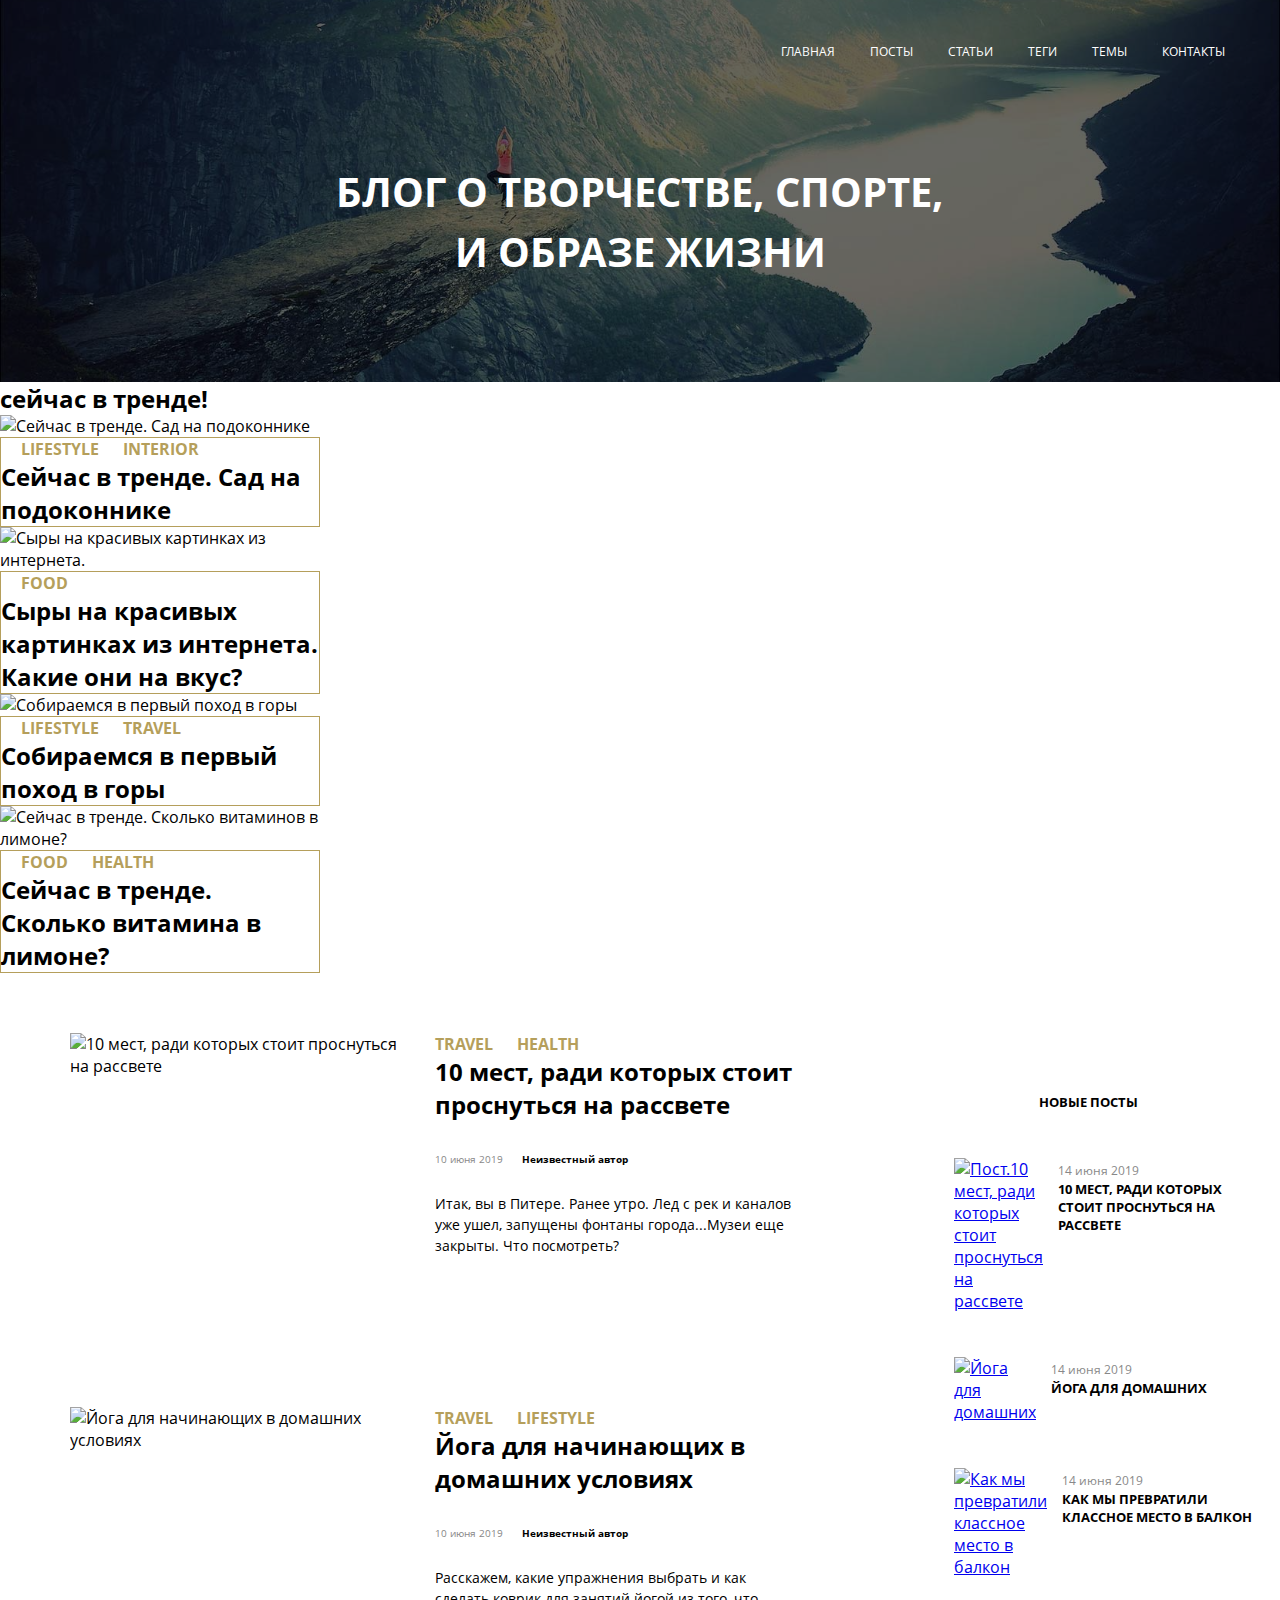
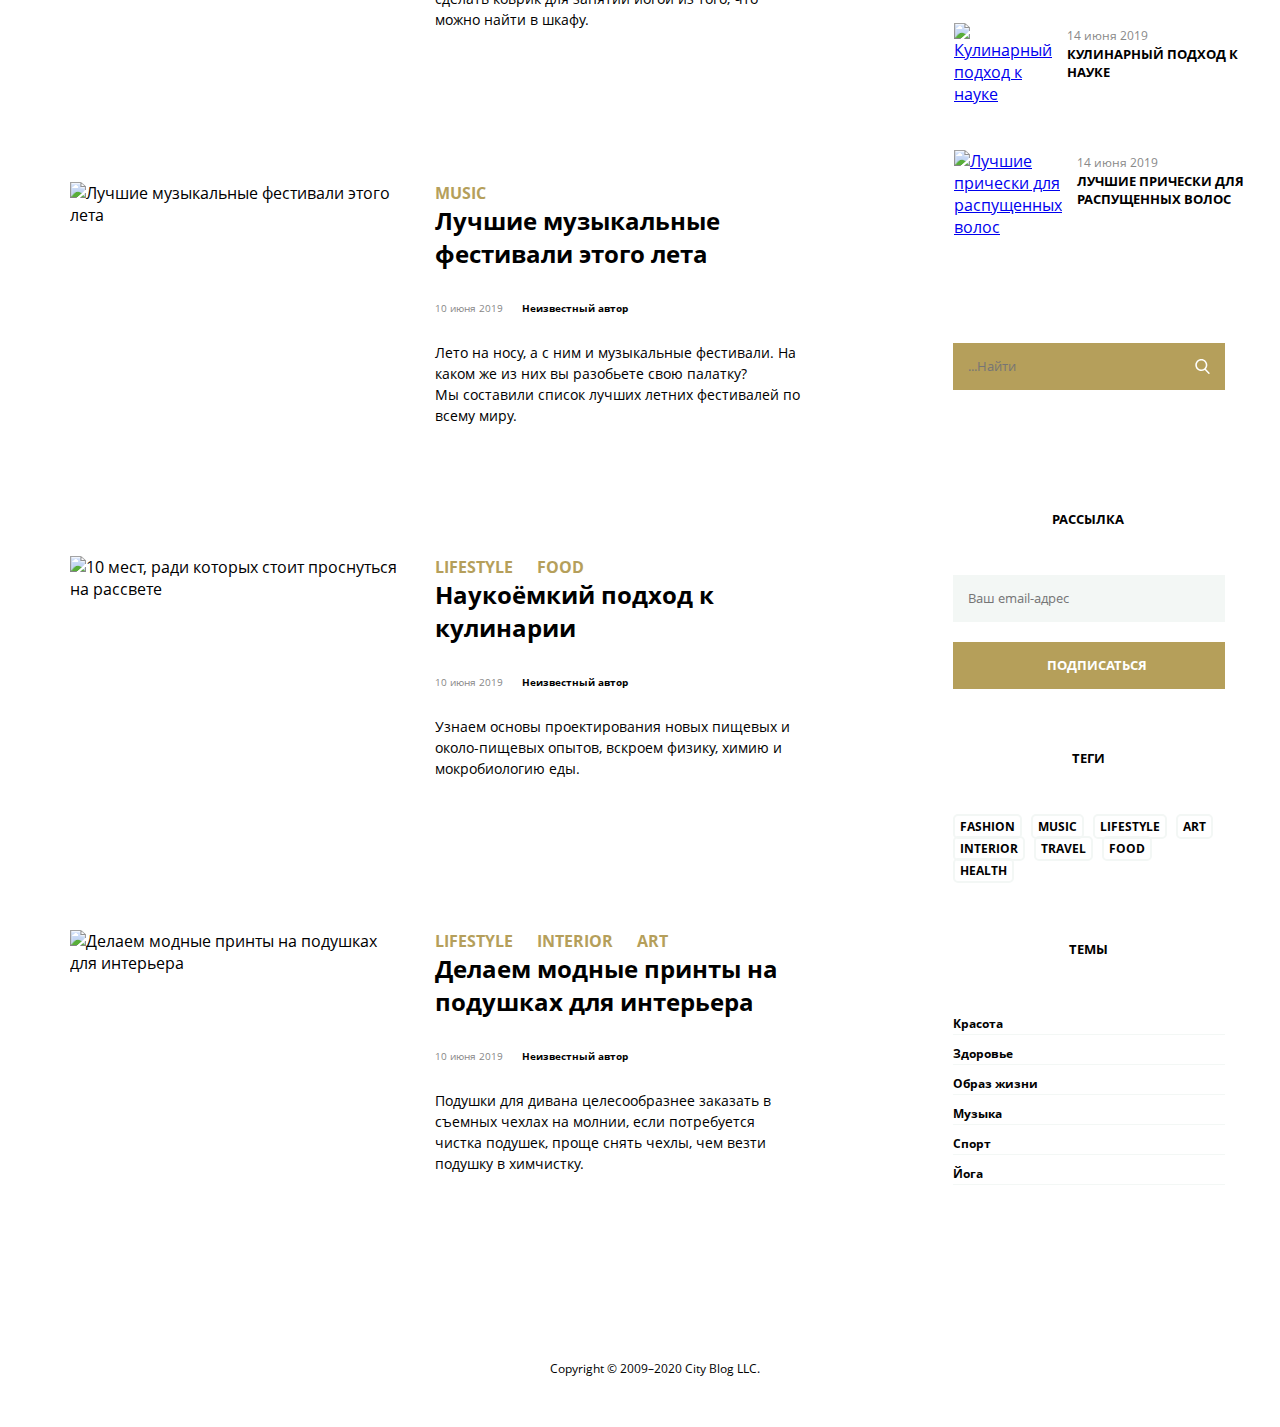
==== index.html @ b560c031 "Add files via upload" ====
<!DOCTYPE html>
<html lang="en">
<head>
    <meta charset="UTF-8">
    <meta name="viewport" content="width=device-width, initial-scale=1.0">
    <title>Дипломный проект</title>
    <link rel="stylesheet" href="css/style.css">
</head>
<body>
    <!-хедер-->
    <header class="header">
      <div class="flex-container">
        <a href="#home"><img src="../mq-diplom/svg/noemi-logo.svg" class="header-logo" alt></a>
        <nav class="menu">
          <ul class="menu-list">
            <li class="menu-list-item">
              <a class="menu-link" href="#home">Главная</a>
            </li>
            <li class="menu-list-item">
              <a class="menu-link" href="#0">Посты</a>
            </li>
            <li class="menu-list-item">
              <a class="menu-link" href="#0">Статьи</a>
            </li>
            <li class="menu-list-item">
              <a class="menu-link" href="#0">Теги</a>
            </li>
            <li class="menu-list-item">
              <a class="menu-link" href="#0">Темы</a>
            </li>
            <li class="menu-list-item">
              <a class="menu-link" href="#0">Контакты</a>
            </li>
          </ul>
        </nav>
      </div>
      <div class="title">
        <h1 class="header-title">Блог о творчестве, спорте, и образе жизни</h1>
      </div>
    </header>

    <!-основной блок-->
    <section class="container-boxes">
      <div class="title-name">
        <h2 class="boxes-names">сейчас в тренде!</h2> 
      </div>
      <div class="boxes-issues">
        <img class="issues-img" src="../mq-diplom/images/trend1.jpg" alt="Сейчас в тренде. Сад на подоконнике">
        <div class="issues-name">
          <div class="issues-prewiew">
          <a class="prewiew" href="#0">lifestyle</a>
          <a class="prewiew" href="#0">interior</a>
          </div>
        <h2 class="issues-description">Сейчас в тренде. Сад на подоконнике</h2>
        </div>
      </div>
      <div class="boxes-issues">
        <img class="issues-img" src="../mq-diplom/images/trend2.jpg" alt="Сыры на красивых картинках из интернета.">
        <div class="issues-name">
          <div class="issues-prewiew">
          <a class="prewiew" href="#0">food</a>
        </div>
        <h2 class="issues-description">Сыры на красивых картинках из интернета. Какие они на вкус?</h2>
        </div>
      </div>
      <div class="boxes-issues">
        <img class="issues-img" src="../mq-diplom/images/trend3.jpg" alt="Собираемся в первый поход в горы">
        <div class="issues-name">
          <div class="issues-prewiew">
          <a class="prewiew" href="#0">lifestyle</a>
          <a class="prewiew" href="#0">travel</a>
        </div>
        <h2 class="issues-description">Собираемся в первый поход  в горы</h2>
        </div>
      </div>
      <div class="boxes-issues">
        <img class="issues-img" src="../mq-diplom/images/trend4.jpg" alt="Сейчас в тренде. Сколько витаминов в лимоне?">
        <div class="issues-name">
          <div class="issues-prewiew">
          <a class="prewiew" href="#0">food</a>
          <a class="prewiew" href="#0">health</a>
        </div>
        <h2 class="issues-description">Сейчас в тренде. Сколько витамина в лимоне?</h2>
        </div>
      </div>
    </section>
    <main class="content">
      <article class="articles">
        <section class="article">
          <img class="article-img" src="../mq-diplom/images/last-post1.jpg" alt="10 мест, ради которых стоит проснуться на рассвете">
          <div class="article-name">
            <div class="article-preview">
              <a class="prewiew" href="#0">travel</a>
              <a class="prewiew" href="#0">health</a>
              </div>
            <h2 class="article-description">10 мест, ради которых стоит проснуться на рассвете</h2>
            <div class="article-info">
              <a class="date">10 июня 2019</a>
              <a class="name">Неизвестный автор</a>
            <div class="description"><p>Итак, вы в Питере. Ранее утро. Лед с рек и каналов уже ушел, запущены фонтаны города...Музеи еще закрыты. Что посмотреть?</p>
            </div>
          </div>
          </div>
        </section>
        <section class="article">
          <img class="article-img" src="../mq-diplom/images/last-post2.jpg" alt="Йога для начинающих в домашних условиях">
          <div class="article-name">
            <div class="article-preview">
              <a class="prewiew" href="#0">travel</a>
              <a class="prewiew" href="#0">lifestyle</a>
              </div>
            <h2 class="article-description">Йога для начинающих в домашних условиях</h2>
            <div class="article-info">
              <a class="date">10 июня 2019</a>
              <a class="name">Неизвестный автор</a>
            <div class="description"><p>Расскажем, какие упражнения выбрать и как сделать коврик для занятий йогой из того, что можно найти в шкафу.</p>
            </div>
          </div>
          </div>
        </section>
        <section class="article">
          <img class="article-img" src="../mq-diplom/images/last-post3.jpg" alt="Лучшие музыкальные фестивали этого лета">
          <div class="article-name">
            <div class="article-preview">
              <a class="prewiew" href="#0">music</a>
              </div>
            <h2 class="article-description">Лучшие музыкальные фестивали этого лета</h2>
            <div class="article-info">
              <a class="date">10 июня 2019</a>
              <a class="name">Неизвестный автор</a>
            <div class="description"><p>Лето на носу, а с ним и музыкальные фестивали. На каком же из них вы разобьете свою палатку?</p>
              <p>Мы составили список лучших летних фестивалей по всему миру.</p>
            </div>
          </div>
          </div>
        </section>
        <section class="article">
          <img class="article-img" src="../mq-diplom/images/last-post4.jpg" alt="10 мест, ради которых стоит проснуться на рассвете">
          <div class="article-name">
            <div class="article-preview">
              <a class="prewiew" href="#0">lifestyle</a>
              <a class="prewiew" href="#0">food</a>
              </div>
            <h2 class="article-description">Наукоёмкий подход к кулинарии</h2>
            <div class="article-info">
              <a class="date">10 июня 2019</a>
              <a class="name">Неизвестный автор</a>
            <div class="description"><p>Узнаем основы проектирования новых пищевых и около-пищевых опытов, вскроем физику, химию и мокробиологию еды.</p>
            </div>
          </div>
          </div>
        </section>
        <section class="article">
          <img class="article-img" src="../mq-diplom/images/last-post5.jpg" alt="Делаем модные принты на подушках для интерьера">
          <div class="article-name">
            <div class="article-preview">
              <a class="prewiew" href="#0">lifestyle</a>
              <a class="prewiew" href="#0">interior</a>
              <a class="prewiew" href="#0">art</a>
              </div>
            <h2 class="article-description">Делаем модные принты на подушках для интерьера</h2>
            <div class="article-info">
              <a class="date">10 июня 2019</a>
              <a class="name">Неизвестный автор</a>
            <div class="description"><p>Подушки для дивана целесообразнее заказать в съемных чехлах на молнии, если потребуется чистка подушек, проще снять чехлы, чем везти подушку в химчистку.</p>
            </div>
          </div>
          </div>
        </section>
      </article>
      <aside class="posts">
        <h5 class="post-title">новые посты</h5>
          <div class="new-posts">
          <a href="#0"><img class="posts-img" src="../mq-diplom/images/last-post1.jpg" alt="Пост.10 мест, ради которых стоит проснуться на рассвете"></a>
          <div class="post-info">
            <a class="post-date">14 июня 2019</a>
            <h5 class="post-name">10 мест, ради которых стоит проснуться на рассвете</h5>
        </div>
          </div>
          <div class="new-posts">
          <a href="#0"><img class="posts-img" src="../mq-diplom/images/last-post2.jpg" alt="Йога для домашних"></a>
          <div class="post-info">
            <a class="post-date">14 июня 2019</a>
            <h5 class="post-name">Йога для домашних</h5>
        </div>
          </div>
          <div class="new-posts">
          <a href="#0"><img class="posts-img" src="../mq-diplom/images/last-post3.jpg" alt="Как мы превратили классное место в балкон"></a>
          <div class="post-info">
            <a class="post-date">14 июня 2019</a>
            <h5 class="post-name">Как мы превратили классное место в балкон</h5>
        </div>
          </div>
          <div class="new-posts">
          <a href="#0"><img class="posts-img" src="../mq-diplom/images/last-post4.jpg" alt="Кулинарный подход к науке"></a>
          <div class="post-info">
            <a class="post-date">14 июня 2019</a>
            <h5 class="post-name">Кулинарный подход к науке</h5>
        </div>
          </div>     
          <div class="new-posts">
          <a href="#0"><img class="posts-img" src="../mq-diplom/images/last-post5.jpg" alt="Лучшие прически для распущенных волос"></a>
          <div class="post-info">
            <a class="post-date">14 июня 2019</a>
            <h5 class="post-name">Лучшие прически для распущенных волос</h5>
        </div>
          </div>
        <form class="form">
        <div class="form-row">  
          <input type="search" class="search" placeholder="...Найти" required> 
        </div>
        </form>
        <h5 class="post-title">рассылка</h5>
        <form class="form">
        <div class="form-row">  
          <input type="text" class="field" placeholder="Ваш email-адрес" required> 
        </div>
        <div class="form-row">
          <button class="button">подписаться</button>     
        </div>
        </form>
        <h5 class="post-title">теги</h5>
        <div class="tags">
          <div class="tags-box">
          <a class="click" href="#0">fashion</a>
            <a class="click" href="#0">music</a>
              <a class="click" href="#0">lifestyle</a>
                <a class="click" href="#0">art</a>
                  <a class="click" href="#0" >interior</a>
                    <a class="click" href="#0">travel</a>
                      <a class="click" href="#0">food</a>
                        <a class="click" href="#0">health</a>
           </div>
        </div>
        <h5 class="post-title">темы</h5>
        <ul class="topic">
          <li class="click-topic" href="#0">Красота</li>
            <li class="click-topic" href="#0">Здоровье</li>
              <li class="click-topic" href="#0">Образ жизни</li>
                <li class="click-topic" href="#0">Музыка</li>
                  <li class="click-topic" href="#0" >Спорт</li>
                    <li class="click-topic" href="#0">Йога</li>
        </ul>
      </aside>
    </main>
    <!-футер-->
    <footer class="footer">
      <address class="address">
        <ul class="socials-links">
          <li class="socials-item">
            <a href="#0" class="socials-link socials-link-twitter"><span class="socials-link-text">twitter</span></a>
          </li>
          <li class="socials-item">
            <a href="#0" class="socials-link socials-link-pinterest"><span class="socials-link-text">pinterest</span></a>
          </li>
          <li class="socials-item">
            <a href="#0" class="socials-link socials-link-facebook"><span class="socials-link-text">facebook</span> </a>
          </li>
          <li class="socials-item">
            <a href="#0" class="socials-link socials-link-instagram"><span class="socials-link-text">instagram</span></a>
          </li>
          <li class="socials-item">
            <a href="#0" class="socials-link socials-link-tumblr"><span class="socials-link-text">tumblr</span></a>
          </li>
        </ul>
      </address>
      <p class="Copyright">Copyright © 2009–2020 City Blog LLC.</p>
    </footer>
</body>
</html>
---- css/style.css ----
* {
    margin: 0;
    padding: 0;
  }
  body {
    font-family: OpenSans, Arial, Sens-Serif;
  }
  @font-face {
    font-family: OpenSans;
    src: url(../fonts/OpenSans-Regular.woff);
    font-weight: 400;
    font-style: normal;
  }
  @font-face {
    font-family: OpenSans;
    src: url(../fonts/OpenSans-Bold.woff);
    font-weight: 700;
    font-style: normal;
  }
  /*хедер*/
  .header {
    background-color: #000000;
    background-image: url(../images/banner-bg.jpg);
    background-repeat: no-repeat;
    background-size: cover;
    background-position: center center;
    width: auto;
    margin-top: 0;
    margin-bottom: 0;
    position:relative;
  }
  .header::after {
    content: "";
    position: absolute;
    left: 0;
    right: 0;
    top: 0;
    bottom: 0;
    background-color: #000000;
    opacity: 0.6;
    z-index: 0;
  }
  .flex-container {
    display: flex;
    width: 1170px;
    height:auto;
    margin-left: auto;
    margin-right: auto;
    padding-left: 20px;
    padding-right: 20px;
    padding-top:40px;
    justify-content: space-between;
    align-items: center;
  }
  .header-logo {
    box-sizing: border-box;
    width: 180px;
    position: relative;
    z-index: 555;
  }
  .menu {
    box-sizing: border-box;
  }
  .menu-list {
    display: flex;
    list-style-type: none;
    position: relative;
    z-index: 555;
  }
  .menu-list-item {
    box-sizing: border-box;
    font-size: 12px;
    margin-right: 35px;
    text-transform: uppercase;
  }
  .menu-list-item:last-child {
    margin-right: 0;
  }
  .menu-link {
    font-weight: 400;
    font-style: normal;
    color: #ffffff;
    font-family: OpenSans;
    text-decoration: none;
  }
  .title {
    width: 650px;
    margin: auto;
    padding-top:100px;
    padding-bottom:100px;
    text-transform: uppercase;
    color: #ffffff;
    text-align: center;
    font-size: 20px;
    line-height: 1.5;
    position: relative;
    z-index: 555;
  }
  /*основной блок*/<h2 class="boxes-names">сейчас в тренде</h2>/
  h2 {
    color: black;
    text-transform: uppercase;
    text-decoration: none;
    text-align: center;
    font-weight: 700;
  }
  .content-boxes{
   display: flex;
}
.content-boxes:first-child{
  width: 100%;
}
.content-boxes:nth-child(n+1){
  width: 25%;
}
.container-boxes{
  box-sizing: border-box;
}
.boxes-issues{
  width:25%;
}
.issues-name{
  box-sizing: border-box;
  border: 1px solid #b59f5b;
}
.issues-prewiew{
 text-transform: uppercase;
 list-style-type: none; 
 text-decoration: none;
 color:#b59f5b;
 font-weight: 700;
 text-align: left;
 display: inline;
 padding-left: 20px;
}
  .content {
    display: flex;
    width: 1170px;
    margin-left: auto;
    margin-right: auto;
  }
  .articles {
    display: flex;
    flex-wrap: wrap;
    width: 780px;
    margin-left: 0;
    margin-right: auto;
  }
  .article {
    display: flex;
    padding-top: 60px;
  }
  .article-img {
    box-sizing: border-box;
    width: 380px;
    height: 300px;
    padding-left: 15px;
    padding-right: 30px;
  }
  .article-name {
    box-sizing: border-box;
    width: 365px;
    padding-left: 0;
  }
  .article-prewiew {
    display: flex;
  }
  .prewiew {
    display: inline;
    text-transform: uppercase;
    list-style-type: none;
    margin-right: 20px;
    padding-bottom: 20px;
    text-decoration: none;
    color: #b59f5b;
    font-weight: 700;
  }
  .article-description {
    padding-bottom: 25px;
  }
  .date {
    font-family: OpenSans;
    font-size: 10px;
    font-style: normal;
    color: #888888;
    text-decoration: none;
    text-transform: none;
    text-align: left;
    line-height: 1.5;
    padding-right: 15px;
  }
  .name {
    font-family: OpenSans;
    font-size: 10px;
    font-weight: bolder;
    text-decoration: none;
    text-transform: none;
    text-align: left;
    line-height: 1.5;
  }
  .description {
    font-family: OpenSans;
    font-size: 14px;
    font-style: normal;
    text-decoration: none;
    text-transform: none;
    text-align: left;
    line-height: 1.5;
    padding-top: 25px;
    padding-bottom: auto;
  }
  .new-posts {
    display: flex;
  }
  .posts {
    box-sizing: border-box;
    padding-top: 60px;
    padding-bottom:60px;
  }
  .post-title {
    box-sizing: border-box;
    width: 270px;
    text-align: center;
    line-height: 1.5;
    text-transform: uppercase;
    margin-bottom: 45px;
    margin-top:60px;
  }
  .new-posts {
    display: flex;
    width: 270px;
    margin-left: auto;
    margin-right: auto;
    margin-bottom: 45px;
  }
  .posts-img {
    box-sizing: border-box;
    width: 75px;
    height: 75px;
  }
  .post-info {
    box-sizing: border-box;
    padding-left: 15px;
    padding-top: 0;
  }
  .post-date {
    font-family: OpenSans;
    font-size: 12px;
    font-style: normal;
    color: #888888;
    text-decoration: none;
    text-transform: none;
    text-align: left;
    line-height: 1.5;
    padding-top: 0;
  }
  .post-name {
    box-sizing: border-box;
    width: 197px;
    text-transform: uppercase;
  }
  .form-row:last-child{
    margin-top:20px;
    margin-bottom:60px;
  }
  .search{
    box-sizing:border-box;
    background-image: url(../svg/search.svg);
    background-repeat: no-repeat;
    background-size:15px;
    background-position: right 15px center;
    background-color:#b59f5b;
    width:272px;
    height:47px;
    padding-left: 15px;
    border:none;
    font-family:inherit;
    margin-bottom:60px;
    margin-top:60px;
  }
  .field{
    box-sizing:border-box;
    background-color:#f3f7f5;
    min-width:272px;
    max-width:272px;
    height:47px;
    padding-left: 15px;
    border:none;
    font-family:inherit;
  }
  .button{
    box-sizing:border-box;
    background-color:#b59f5a;
    width:272px;
    height:47px;
    padding-left: 15px;
    border:none;
    text-transform: uppercase;
    font-weight:700;
    color:white;
    font-family:inherit;
  }
  .tags{
   display:flex; 
   width:272px; 
  }
  .tags-box{
    align-items:flex-start; 
  }
  .click{
    text-transform: uppercase;
    border:2px solid #f3f7f5;
    border-radius:5px;
    padding:2px 5px;
    margin-right:5px;
    margin-bottom:5px;
    text-decoration:none;
    font-size:12px;
    font-weight:700;
    color:black;
  }
  .topic{
    display:block;
    width:272px;
  }
  .click-topic{
    list-style-type: none;
    width:272px;
    text-decoration:none;
    font-size:12px;
    font-weight:700;
    color:black;
    border-bottom: 1px solid #f3f7f5;
    padding-bottom:2px;
    padding-top:10px;
  }
  /*футер*/
  .footer{
    box-sizing:border-box;
    width: 1170px;
    margin-left:auto;
    margin-right:auto;
    margin-top:65px;
    padding-left:15px;
    padding-right:15px;
  }
  .address{
    box-sizing:border-box;
    width:1170px;
    background-color:#f3f7f5;
    background-position:center center;
    margin-left:auto;
    margin-right:auto;
    
  }
  .socials-links{
    display:flex;
    flex-direction: row;
  }
  .socials-link{  
    width:25px;
    height:25px;
    background-repeat:no-repeat;
    background-size:25px;
    background-position: center center;
    margin-left:auto;
    margin-right:auto;
    list-style-type: none;
    text-align:center;
  }
  .socials-item{
    list-style-type: none;
    padding-right:25px; 
  }
  .socials-item:last-child{
    padding-right:25px;
  }
  .socials-link-twitter{
   background-image: url(../svg/004-twitter.svg); 
  }
  .socials-link-pinterest{
    background-image: url(../svg/001-pinterest.svg);
  }
  .socials-link-facebook{
    background-image: url(../svg/002-facebook-logo.svg);
  }
  .socials-link-instagram{
    background-image: url(../svg/005-instagram.svg);
  }
  .socials-link-tumblr{
    background-image: url(../svg/003-tumblr.svg);
  }
  .socials-link-text{
    position:absolute;
    width:1px;
    height:1px;
    clip:rect(1px,1px,1px,1px);
  }
  .Copyright{
    box-sizing:border-box;
    width:1170px;
    font-family: OpenSans;
    text-align:center;
    font-size:12px;
    font-style:normal;
    padding:50px 50px;
    margin-left:auto;
    margin-right:auto;
  }
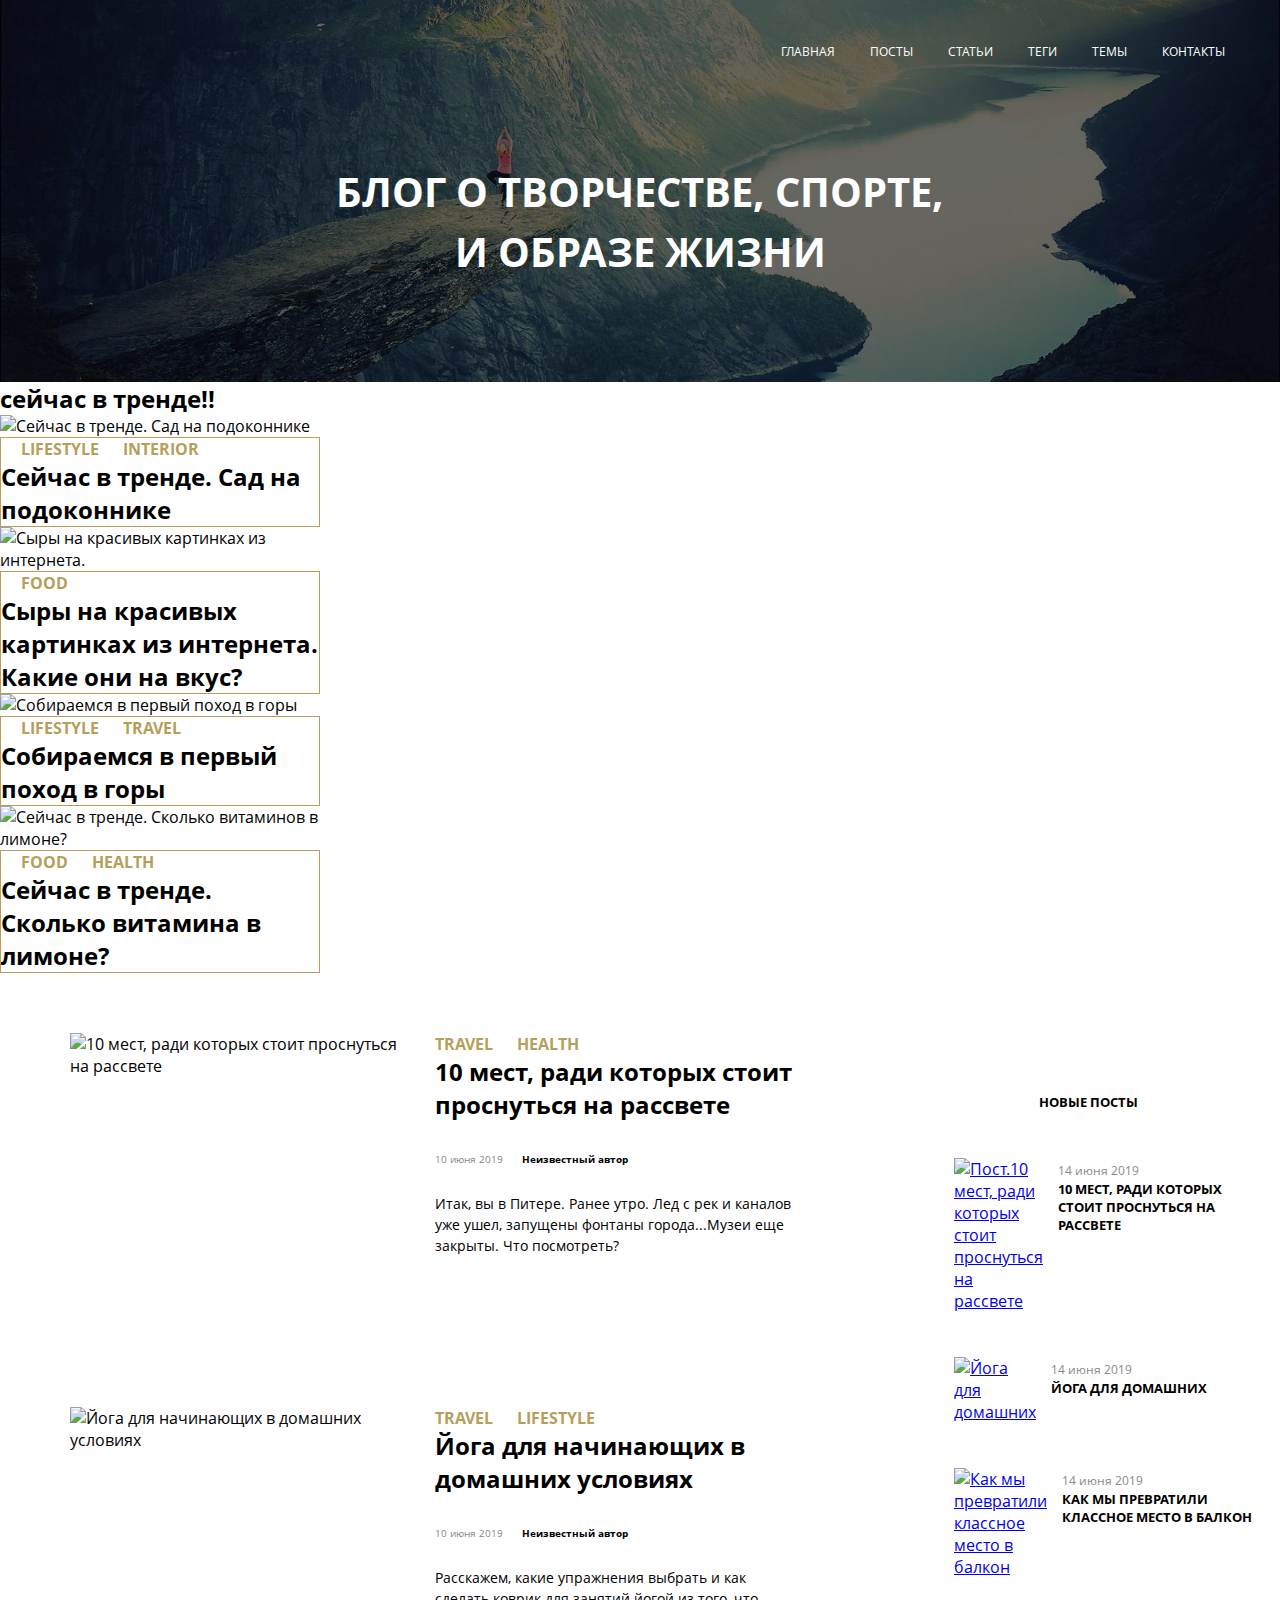
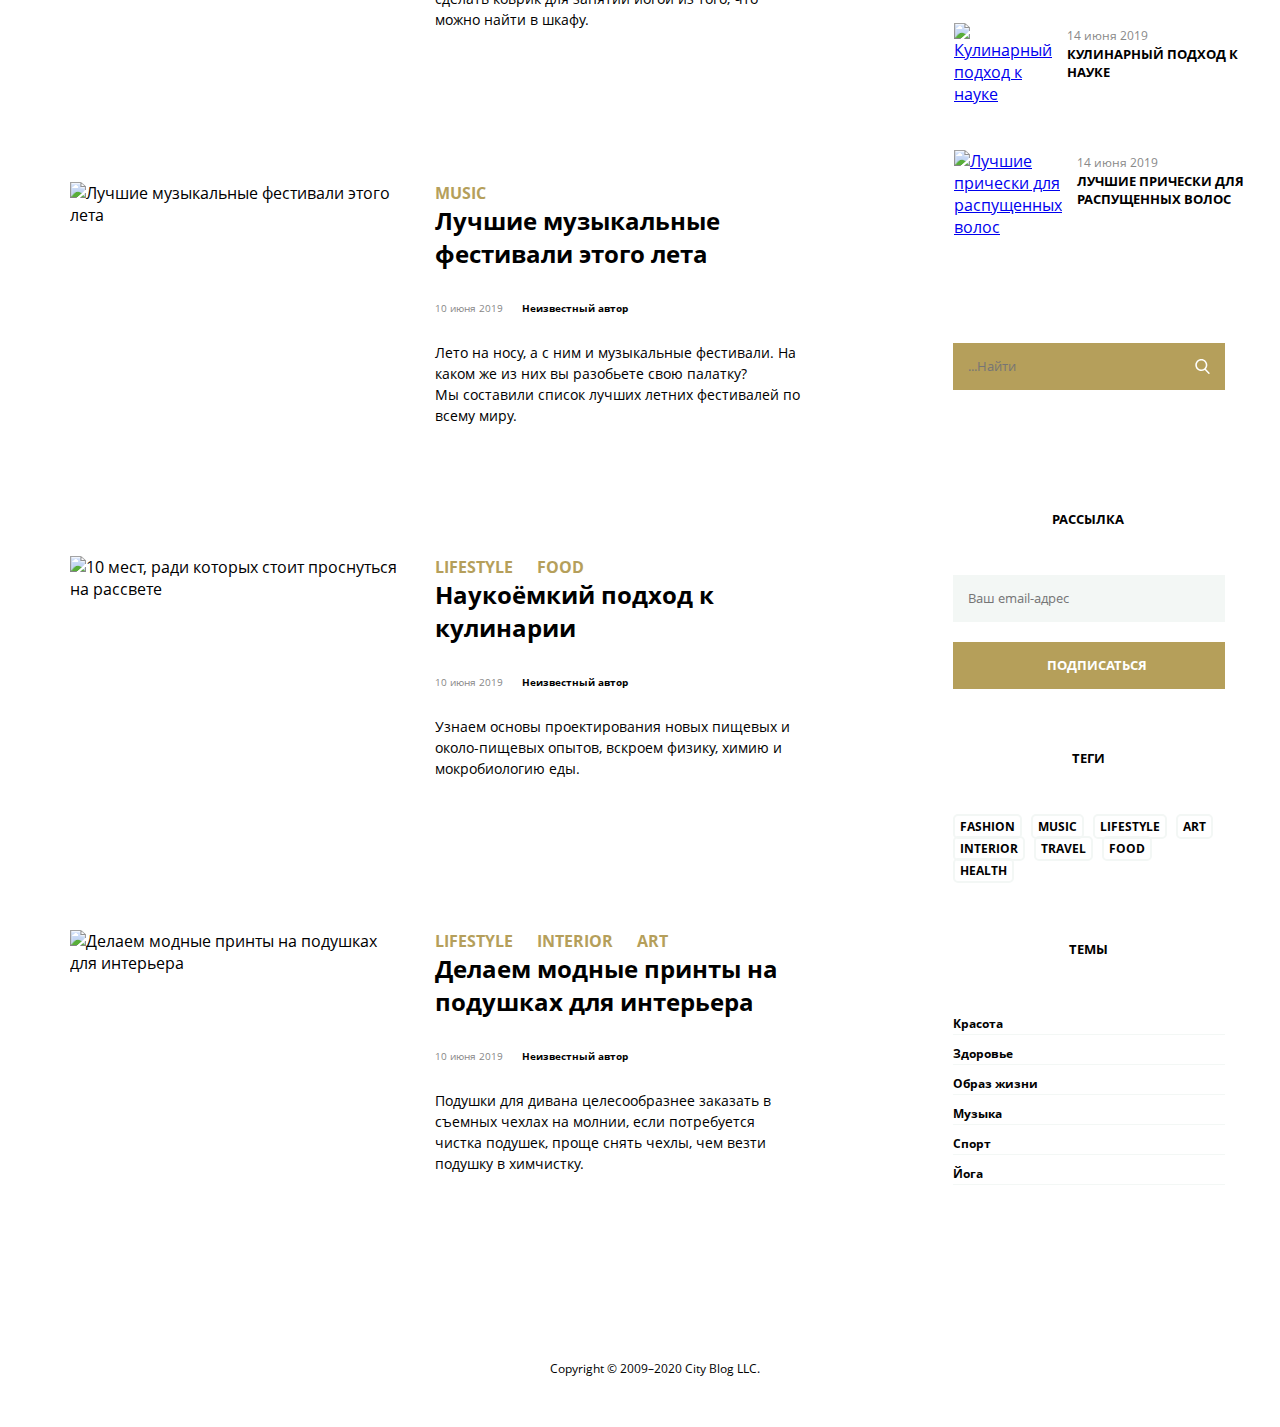
==== commit 93e54fe6: "Add files via upload" ====
--- a/index.html
+++ b/index.html
@@ -42,7 +42,7 @@
     <!-основной блок-->
     <section class="container-boxes">
       <div class="title-name">
-        <h2 class="boxes-names">сейчас в тренде!</h2> 
+        <h2 class="boxes-names">сейчас в тренде!!</h2> 
       </div>
       <div class="boxes-issues">
         <img class="issues-img" src="../mq-diplom/images/trend1.jpg" alt="Сейчас в тренде. Сад на подоконнике">
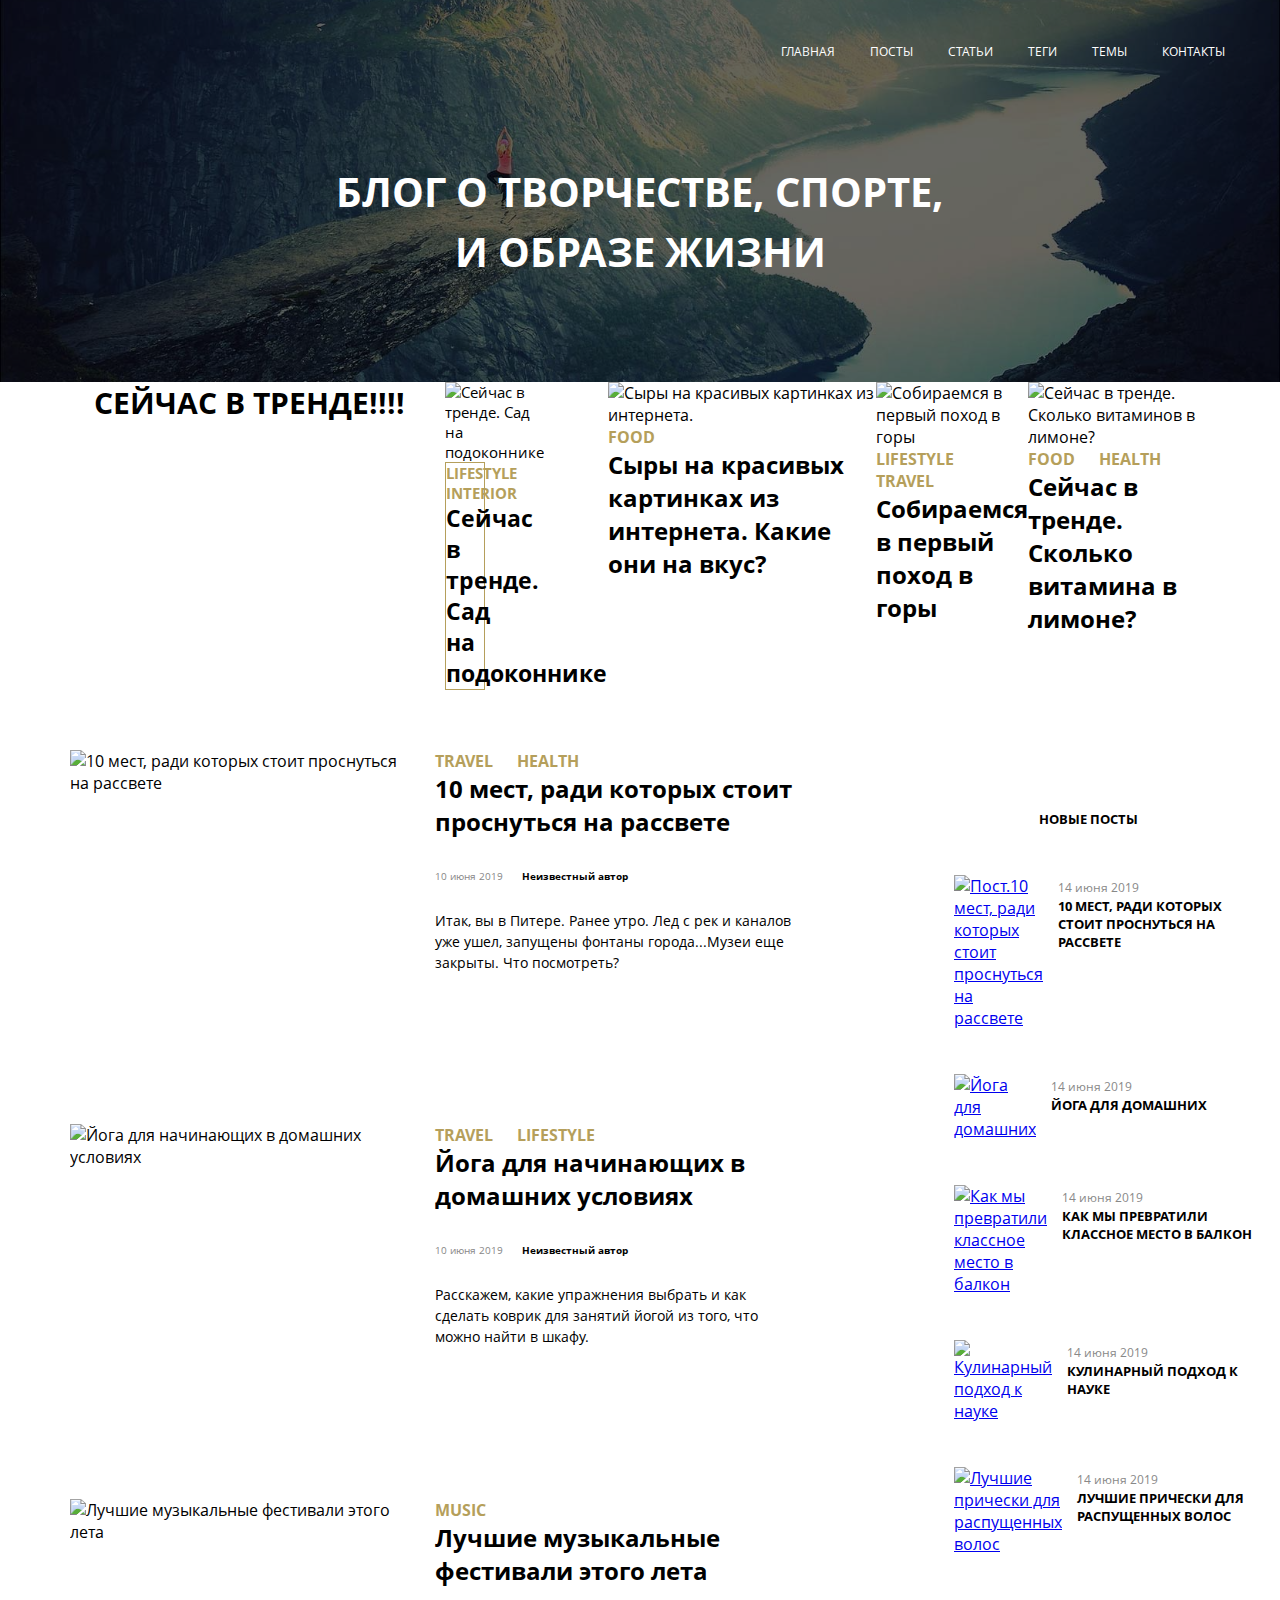
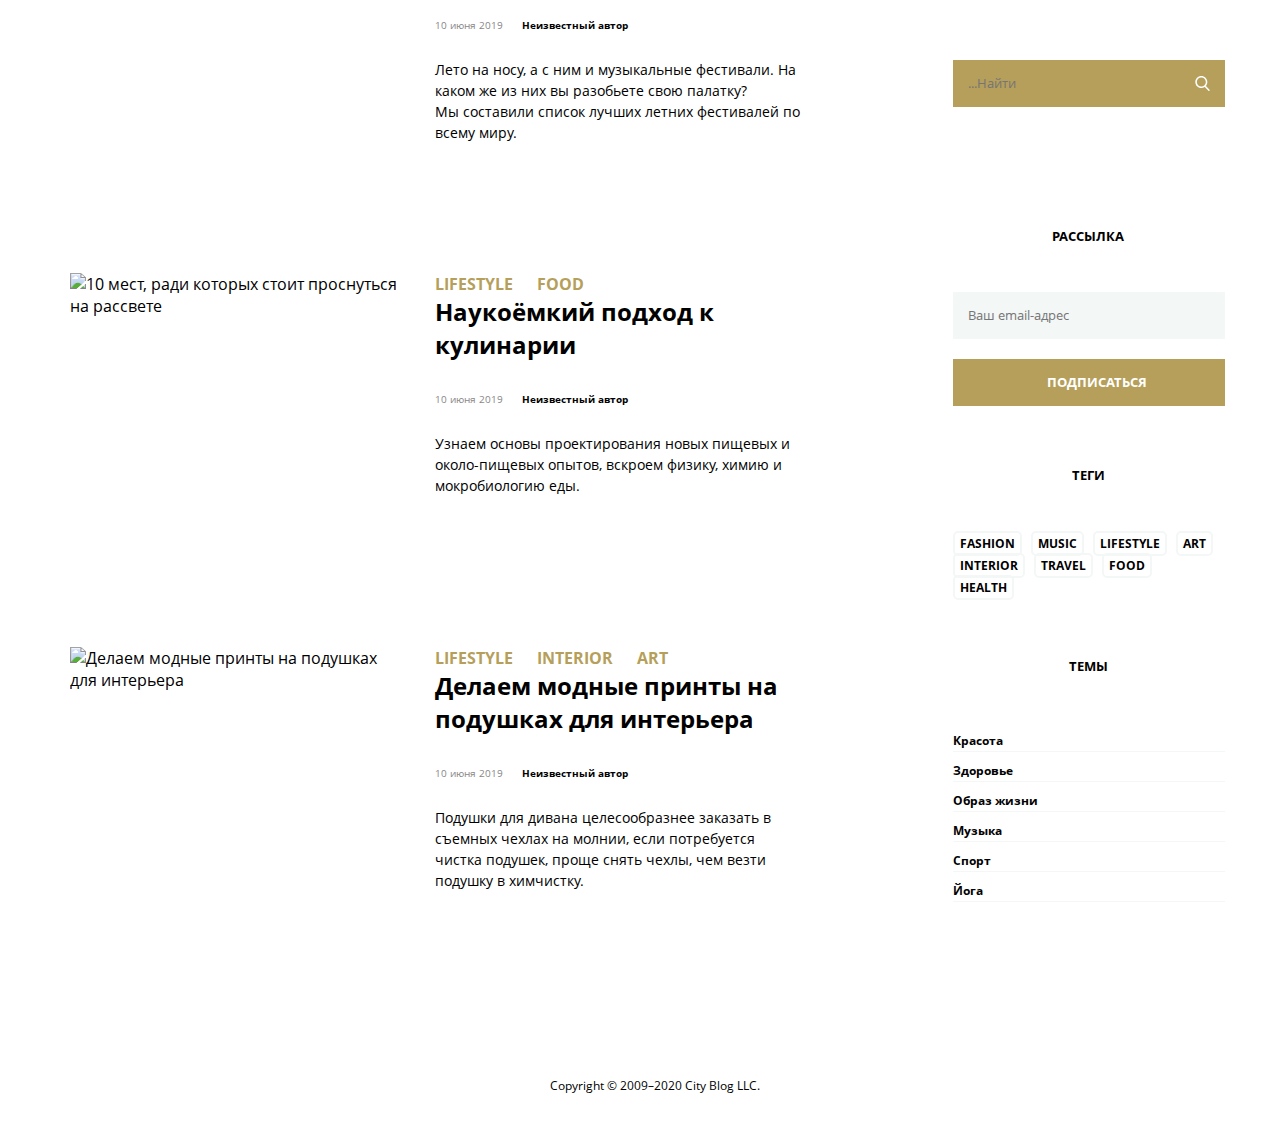
==== commit 97b2d022: "Add files via upload" ====
--- a/index.html
+++ b/index.html
@@ -40,20 +40,24 @@
     </header>
 
     <!-основной блок-->
-    <section class="container-boxes">
+    <div class="container-cards">
       <div class="title-name">
-        <h2 class="boxes-names">сейчас в тренде!!</h2> 
-      </div>
-      <div class="boxes-issues">
-        <img class="issues-img" src="../mq-diplom/images/trend1.jpg" alt="Сейчас в тренде. Сад на подоконнике">
-        <div class="issues-name">
-          <div class="issues-prewiew">
+        <h2 class="boxes-names">сейчас в тренде!!!!</h2> 
+      </div>
+    <div class="card">
+      <article class="card-issues">
+        <img class="card-img" src="../mq-diplom/images/trend1.jpg" alt="Сейчас в тренде. Сад на подоконнике">
+        <div class="card-name">
+          <div class="card-prewiew">
           <a class="prewiew" href="#0">lifestyle</a>
           <a class="prewiew" href="#0">interior</a>
           </div>
-        <h2 class="issues-description">Сейчас в тренде. Сад на подоконнике</h2>
-        </div>
-      </div>
+          <div class="card-description">
+          <h2 class="issues-description">Сейчас в тренде. Сад на подоконнике</h2>
+          </div>
+        </div>
+      </article>
+    </div>
       <div class="boxes-issues">
         <img class="issues-img" src="../mq-diplom/images/trend2.jpg" alt="Сыры на красивых картинках из интернета.">
         <div class="issues-name">
@@ -83,7 +87,7 @@
         <h2 class="issues-description">Сейчас в тренде. Сколько витамина в лимоне?</h2>
         </div>
       </div>
-    </section>
+    </div>
     <main class="content">
       <article class="articles">
         <section class="article">
--- a/css/style.css
+++ b/css/style.css
@@ -96,57 +96,47 @@
     position: relative;
     z-index: 555;
   }
-  /*основной блок*/<h2 class="boxes-names">сейчас в тренде</h2>/
-  h2 {
+  /*основной блок*/
+.title-name{
     color: black;
     text-transform: uppercase;
     text-decoration: none;
     text-align: center;
     font-weight: 700;
-  }
-  .content-boxes{
-   display: flex;
+    width: 1170px;
+    height: 30px;
+    font-size: 20px;
+  }
+.container-cards{
+    display: flex;
+    width: 1170px;
+    height:auto;
+    margin-left: auto;
+    margin-right: auto;
 }
-.content-boxes:first-child{
-  width: 100%;
+.card-issues{
+  width:25%;
+  font-size: 15px;
 }
-.content-boxes:nth-child(n+1){
-  width: 25%;
-}
-.container-boxes{
-  box-sizing: border-box;
-}
-.boxes-issues{
-  width:25%;
-}
-.issues-name{
+.card-name{
   box-sizing: border-box;
   border: 1px solid #b59f5b;
 }
-.issues-prewiew{
- text-transform: uppercase;
- list-style-type: none; 
- text-decoration: none;
- color:#b59f5b;
- font-weight: 700;
- text-align: left;
- display: inline;
- padding-left: 20px;
-}
-  .content {
+
+.content {
     display: flex;
     width: 1170px;
     margin-left: auto;
     margin-right: auto;
   }
-  .articles {
+.articles {
     display: flex;
     flex-wrap: wrap;
     width: 780px;
     margin-left: 0;
     margin-right: auto;
   }
-  .article {
+.article {
     display: flex;
     padding-top: 60px;
   }
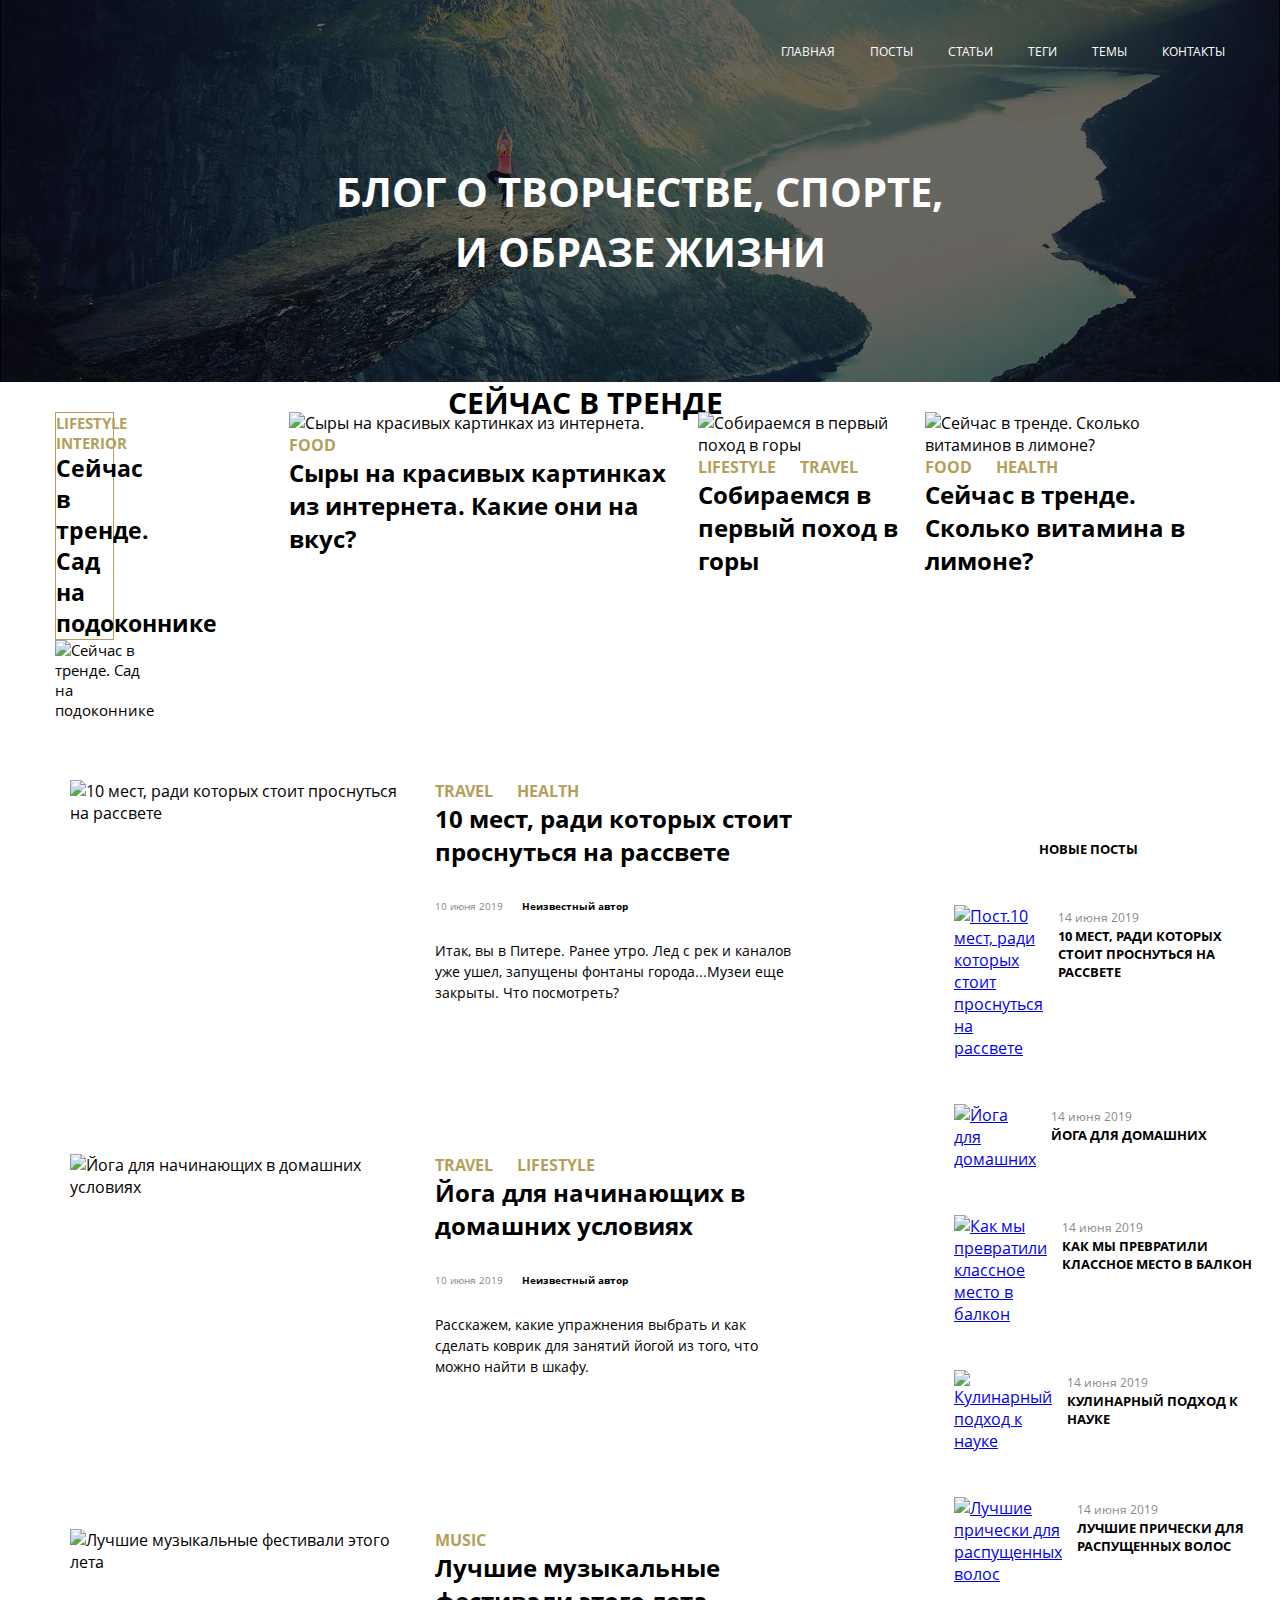
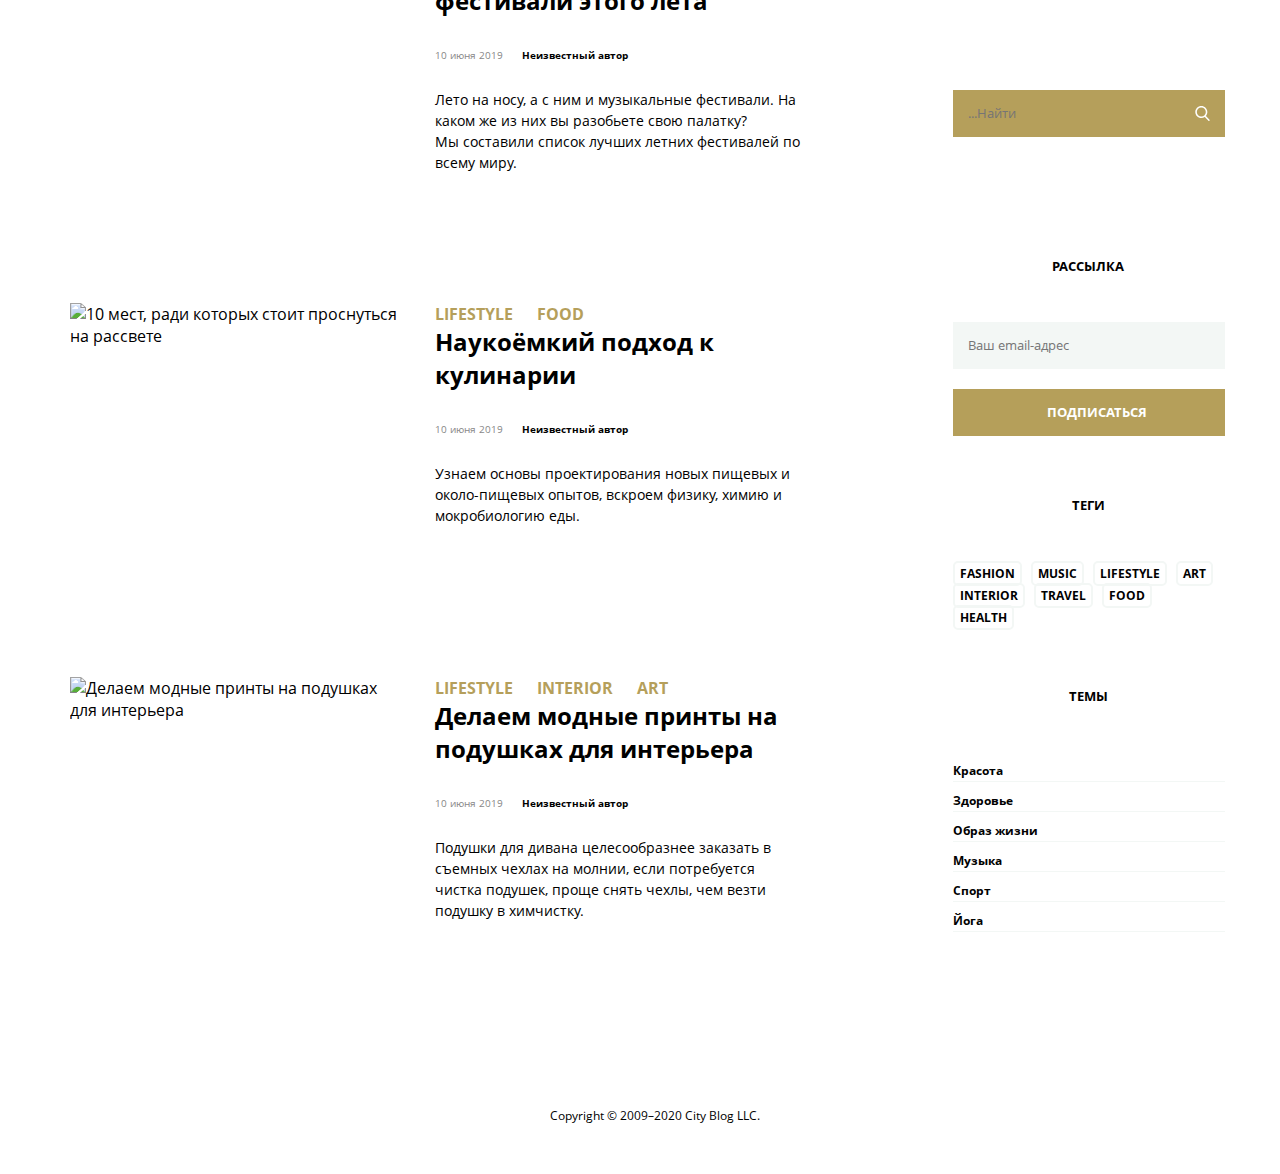
==== commit 1c139362: "Add files via upload" ====
--- a/index.html
+++ b/index.html
@@ -40,23 +40,24 @@
     </header>
 
     <!-основной блок-->
-    <div class="container-cards">
-      <div class="title-name">
-        <h2 class="boxes-names">сейчас в тренде!!!!</h2> 
-      </div>
-    <div class="card">
-      <article class="card-issues">
-        <img class="card-img" src="../mq-diplom/images/trend1.jpg" alt="Сейчас в тренде. Сад на подоконнике">
+    <div class="title-name">
+        <h2 class="boxes-names">сейчас в тренде</h2> 
+    </div>
+    <div class="container-cards">  
+      <div class="card">
+        <article class="card-issues">
+        
         <div class="card-name">
           <div class="card-prewiew">
-          <a class="prewiew" href="#0">lifestyle</a>
-          <a class="prewiew" href="#0">interior</a>
-          </div>
-          <div class="card-description">
-          <h2 class="issues-description">Сейчас в тренде. Сад на подоконнике</h2>
-          </div>
-        </div>
-      </article>
+           <a class="prewiew" href="#0">lifestyle</a>
+           <a class="prewiew" href="#0">interior</a>
+          </div>
+           <div class="card-description">
+            <h2 class="issues-description">Сейчас в тренде. Сад на подоконнике</h2>
+           </div>
+        </div>
+        <img class="card-img" src="../mq-diplom/images/trend1.jpg" alt="Сейчас в тренде. Сад на подоконнике">
+        </article>
     </div>
       <div class="boxes-issues">
         <img class="issues-img" src="../mq-diplom/images/trend2.jpg" alt="Сыры на красивых картинках из интернета.">
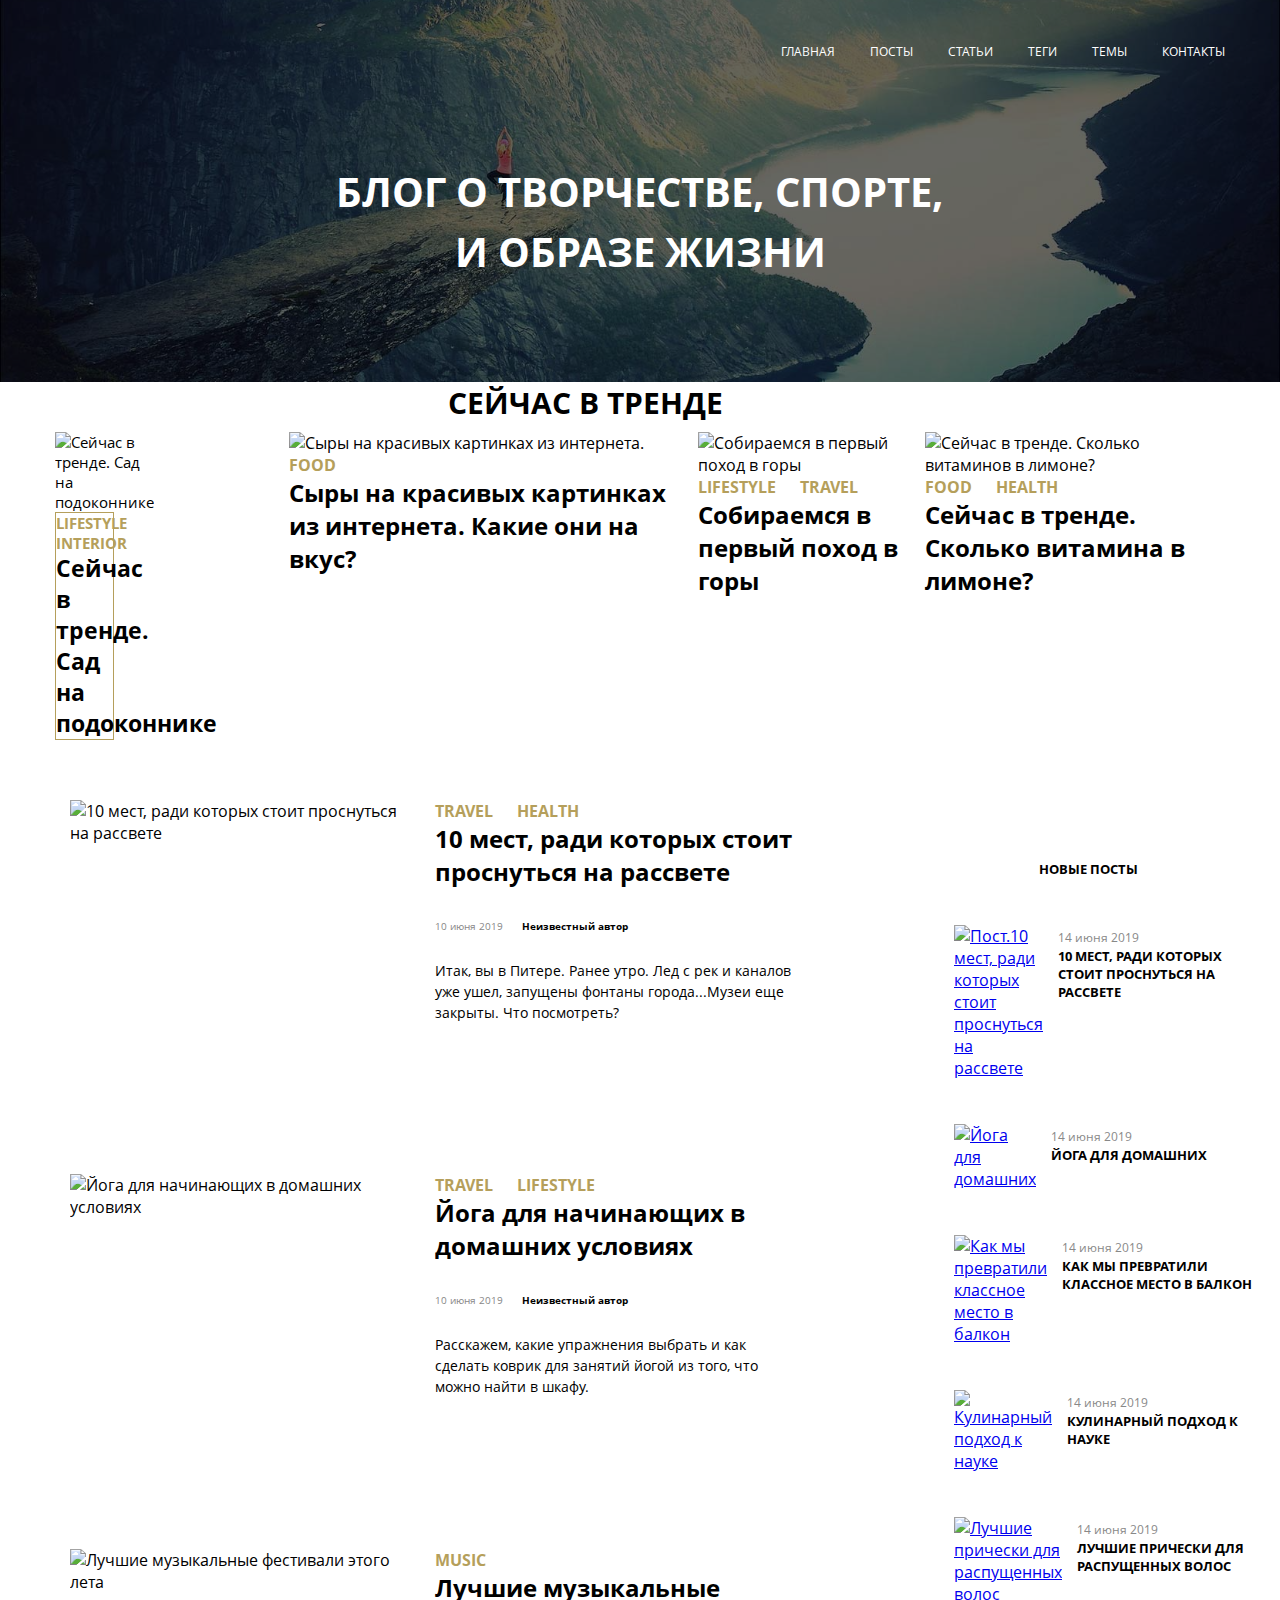
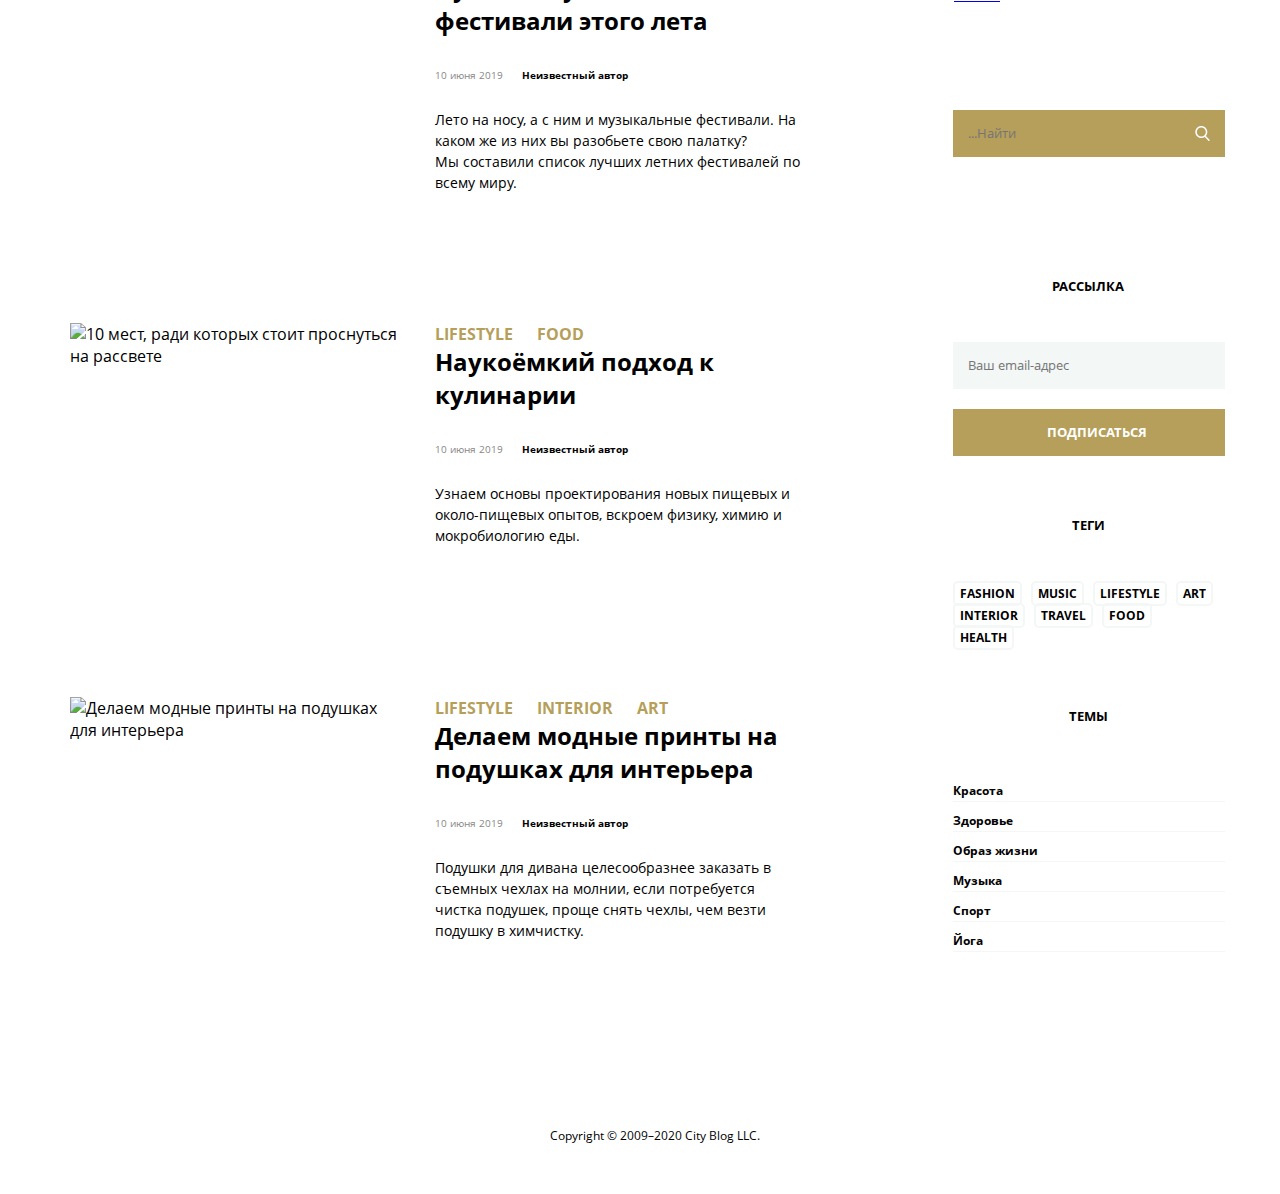
==== commit 37ddde15: "Add files via upload" ====
--- a/index.html
+++ b/index.html
@@ -46,7 +46,9 @@
     <div class="container-cards">  
       <div class="card">
         <article class="card-issues">
-        
+          <div class="card_img">
+        <img class="card-img" src="../mq-diplom/images/trend1.jpg" alt="Сейчас в тренде. Сад на подоконнике">
+          </div>
         <div class="card-name">
           <div class="card-prewiew">
            <a class="prewiew" href="#0">lifestyle</a>
@@ -56,7 +58,6 @@
             <h2 class="issues-description">Сейчас в тренде. Сад на подоконнике</h2>
            </div>
         </div>
-        <img class="card-img" src="../mq-diplom/images/trend1.jpg" alt="Сейчас в тренде. Сад на подоконнике">
         </article>
     </div>
       <div class="boxes-issues">
--- a/css/style.css
+++ b/css/style.css
@@ -104,8 +104,9 @@
     text-align: center;
     font-weight: 700;
     width: 1170px;
-    height: 30px;
+    height: 50px;
     font-size: 20px;
+    box-sizing: border-box;
   }
 .container-cards{
     display: flex;
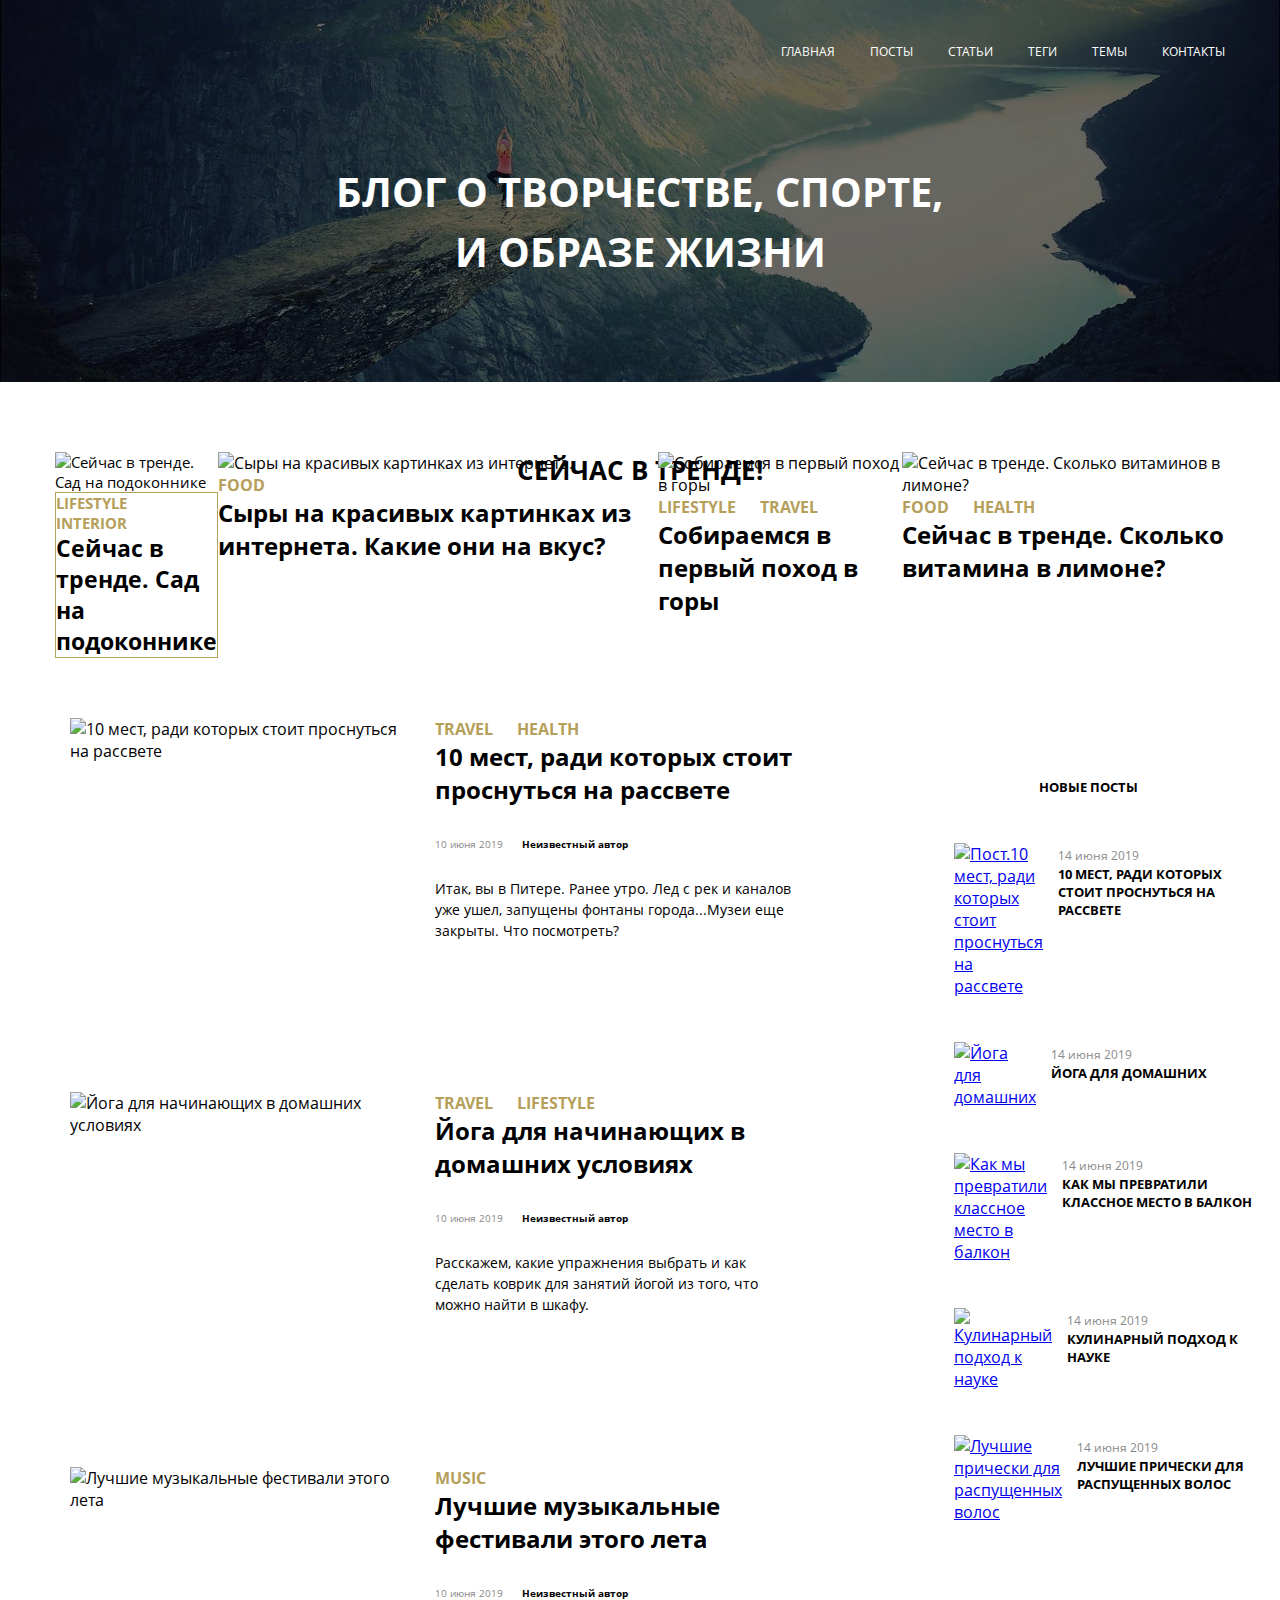
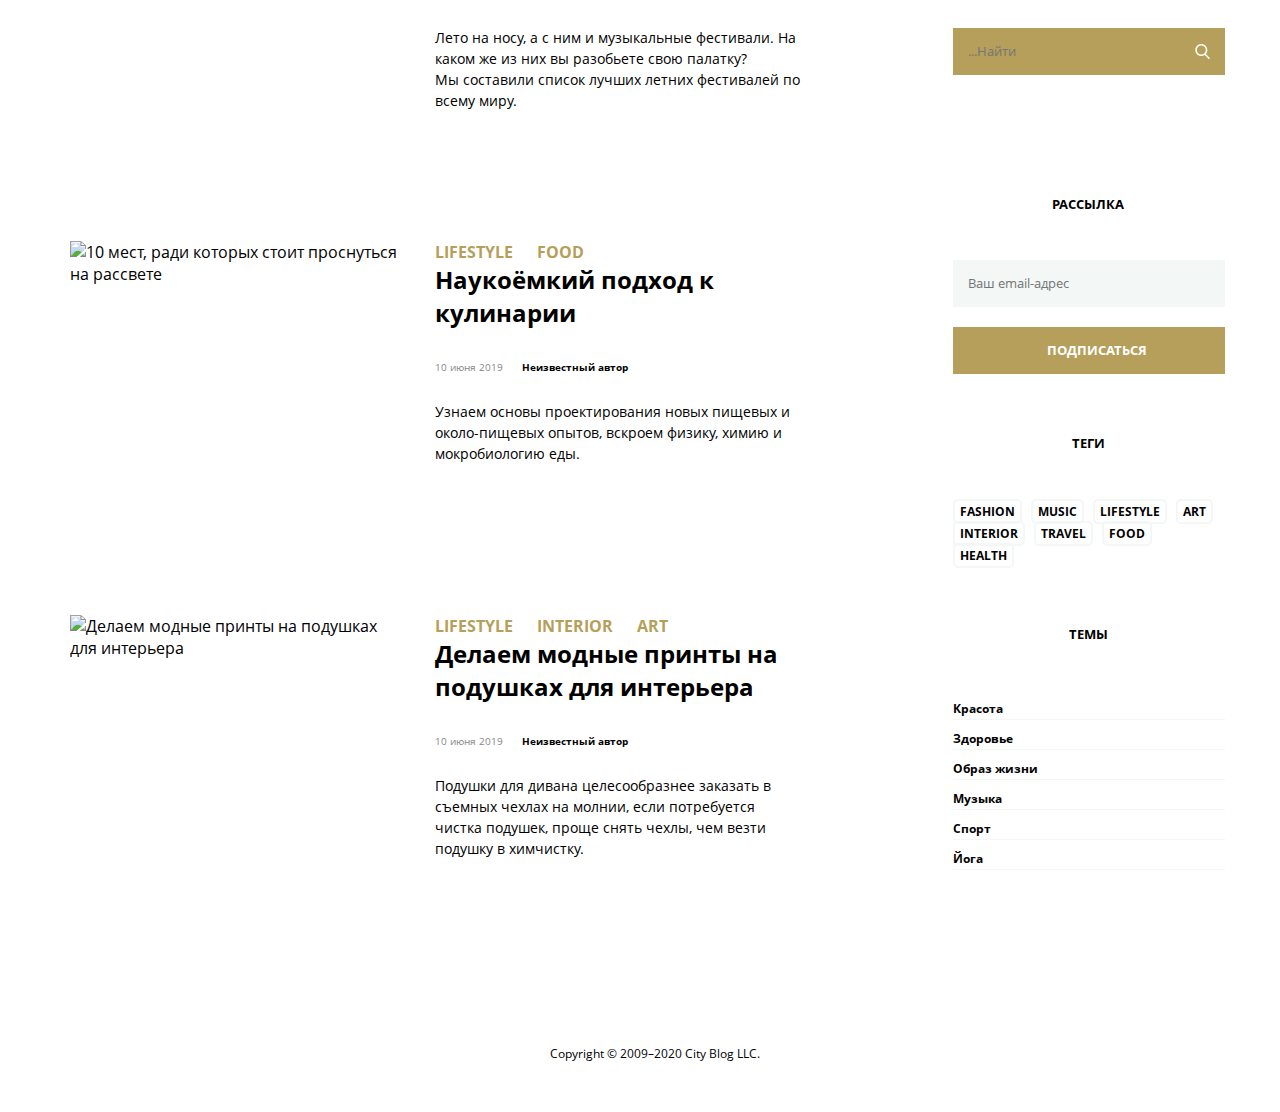
==== commit 8ce718fe: "Add files via upload" ====
--- a/index.html
+++ b/index.html
@@ -41,7 +41,7 @@
 
     <!-основной блок-->
     <div class="title-name">
-        <h2 class="boxes-names">сейчас в тренде</h2> 
+        <h2 class="boxes-name">сейчас в тренде!</h2> 
     </div>
     <div class="container-cards">  
       <div class="card">
@@ -59,7 +59,7 @@
            </div>
         </div>
         </article>
-    </div>
+      </div>
       <div class="boxes-issues">
         <img class="issues-img" src="../mq-diplom/images/trend2.jpg" alt="Сыры на красивых картинках из интернета.">
         <div class="issues-name">
--- a/css/style.css
+++ b/css/style.css
@@ -104,9 +104,14 @@
     text-align: center;
     font-weight: 700;
     width: 1170px;
-    height: 50px;
-    font-size: 20px;
-    box-sizing: border-box;
+    height: 70px;
+    font-size: 17px;
+    box-sizing: border-box;
+    margin-left: auto;
+    margin-right: auto;
+    line-height: 3;
+    padding-top: 50px;
+
   }
 .container-cards{
     display: flex;
@@ -115,12 +120,12 @@
     margin-left: auto;
     margin-right: auto;
 }
-.card-issues{
+.card{
   width:25%;
   font-size: 15px;
 }
 .card-name{
-  box-sizing: border-box;
+  box-sizing: content-box;
   border: 1px solid #b59f5b;
 }
 
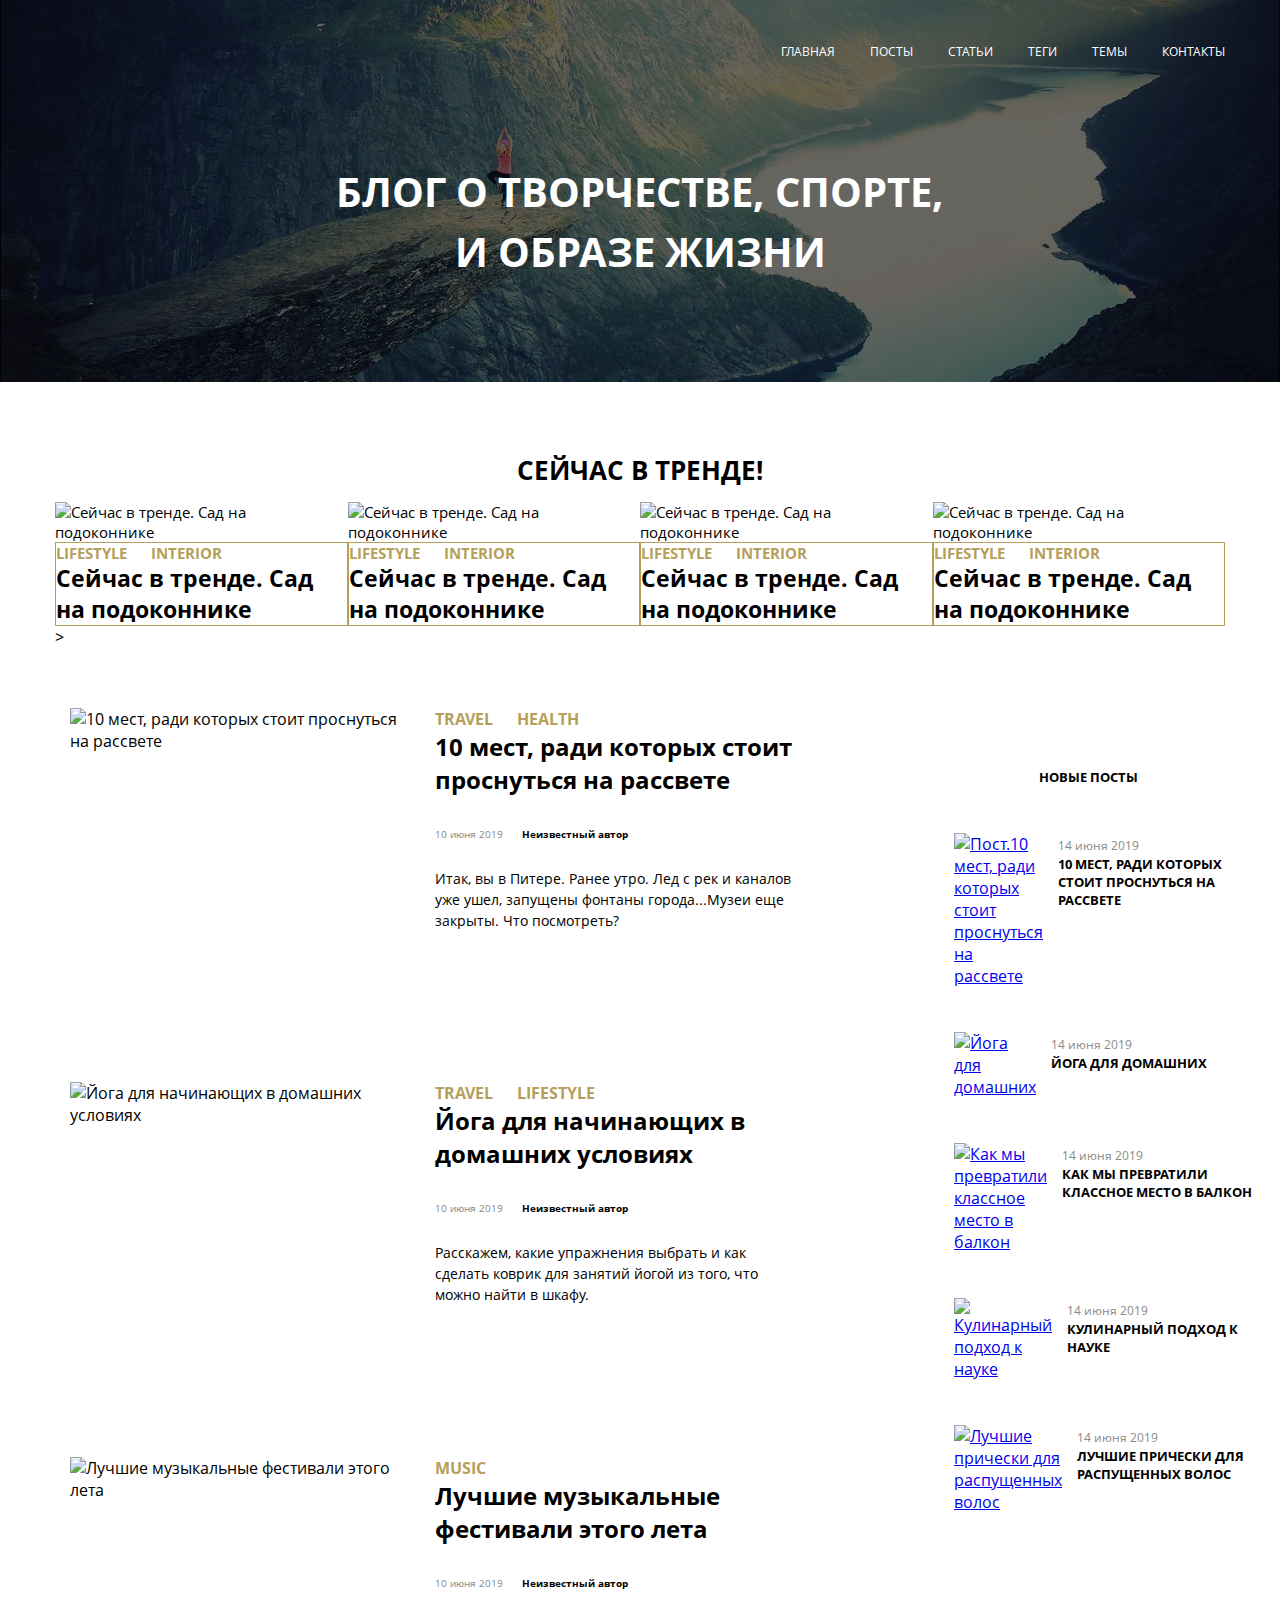
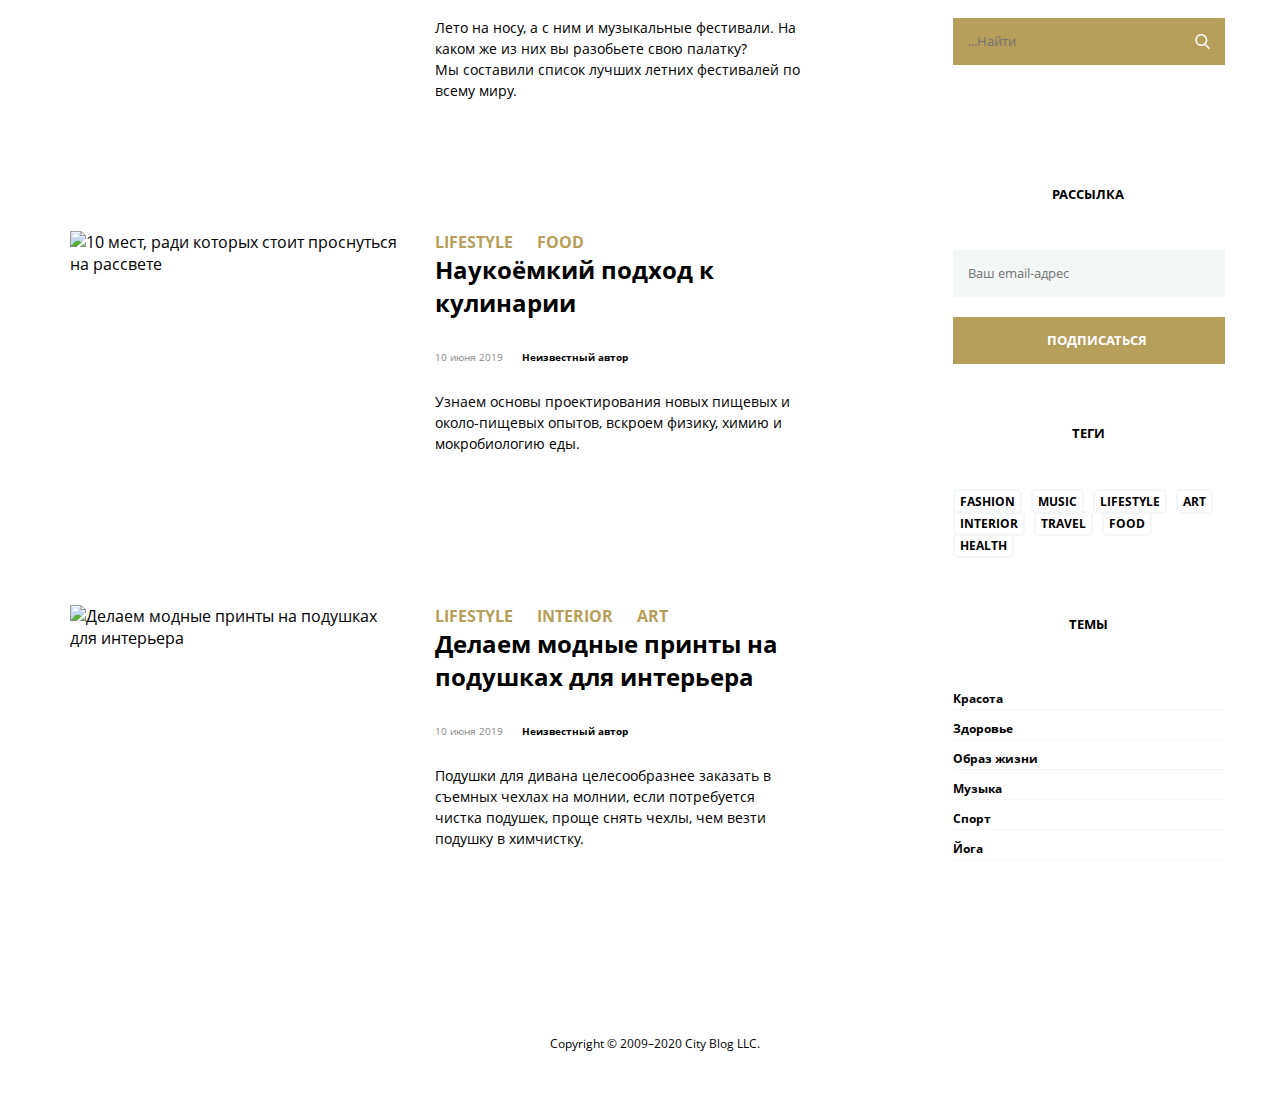
==== commit a07c454e: "Add files via upload" ====
--- a/index.html
+++ b/index.html
@@ -60,35 +60,54 @@
         </div>
         </article>
       </div>
-      <div class="boxes-issues">
-        <img class="issues-img" src="../mq-diplom/images/trend2.jpg" alt="Сыры на красивых картинках из интернета.">
-        <div class="issues-name">
-          <div class="issues-prewiew">
-          <a class="prewiew" href="#0">food</a>
-        </div>
-        <h2 class="issues-description">Сыры на красивых картинках из интернета. Какие они на вкус?</h2>
-        </div>
-      </div>
-      <div class="boxes-issues">
-        <img class="issues-img" src="../mq-diplom/images/trend3.jpg" alt="Собираемся в первый поход в горы">
-        <div class="issues-name">
-          <div class="issues-prewiew">
-          <a class="prewiew" href="#0">lifestyle</a>
-          <a class="prewiew" href="#0">travel</a>
-        </div>
-        <h2 class="issues-description">Собираемся в первый поход  в горы</h2>
-        </div>
-      </div>
-      <div class="boxes-issues">
-        <img class="issues-img" src="../mq-diplom/images/trend4.jpg" alt="Сейчас в тренде. Сколько витаминов в лимоне?">
-        <div class="issues-name">
-          <div class="issues-prewiew">
-          <a class="prewiew" href="#0">food</a>
-          <a class="prewiew" href="#0">health</a>
-        </div>
-        <h2 class="issues-description">Сейчас в тренде. Сколько витамина в лимоне?</h2>
-        </div>
-      </div>
+      <div class="card">
+        <article class="card-issues">
+          <div class="card_img">
+        <img class="card-img" src="../mq-diplom/images/trend1.jpg" alt="Сейчас в тренде. Сад на подоконнике">
+          </div>
+        <div class="card-name">
+          <div class="card-prewiew">
+           <a class="prewiew" href="#0">lifestyle</a>
+           <a class="prewiew" href="#0">interior</a>
+          </div>
+           <div class="card-description">
+            <h2 class="issues-description">Сейчас в тренде. Сад на подоконнике</h2>
+           </div>
+        </div>
+        </article>
+      </div>
+      <div class="card">
+        <article class="card-issues">
+          <div class="card_img">
+        <img class="card-img" src="../mq-diplom/images/trend1.jpg" alt="Сейчас в тренде. Сад на подоконнике">
+          </div>
+        <div class="card-name">
+          <div class="card-prewiew">
+           <a class="prewiew" href="#0">lifestyle</a>
+           <a class="prewiew" href="#0">interior</a>
+          </div>
+           <div class="card-description">
+            <h2 class="issues-description">Сейчас в тренде. Сад на подоконнике</h2>
+           </div>
+        </div>
+        </article>
+      </div>
+      <div class="card">
+        <article class="card-issues">
+          <div class="card_img">
+        <img class="card-img" src="../mq-diplom/images/trend1.jpg" alt="Сейчас в тренде. Сад на подоконнике">
+          </div>
+        <div class="card-name">
+          <div class="card-prewiew">
+           <a class="prewiew" href="#0">lifestyle</a>
+           <a class="prewiew" href="#0">interior</a>
+          </div>
+           <div class="card-description">
+            <h2 class="issues-description">Сейчас в тренде. Сад на подоконнике</h2>
+           </div>
+        </div>
+        </article>
+      </div>>
     </div>
     <main class="content">
       <article class="articles">
--- a/css/style.css
+++ b/css/style.css
@@ -109,12 +109,12 @@
     box-sizing: border-box;
     margin-left: auto;
     margin-right: auto;
+    margin-top: 50px;
     line-height: 3;
-    padding-top: 50px;
-
   }
 .container-cards{
     display: flex;
+    flex-wrap: wrap;
     width: 1170px;
     height:auto;
     margin-left: auto;
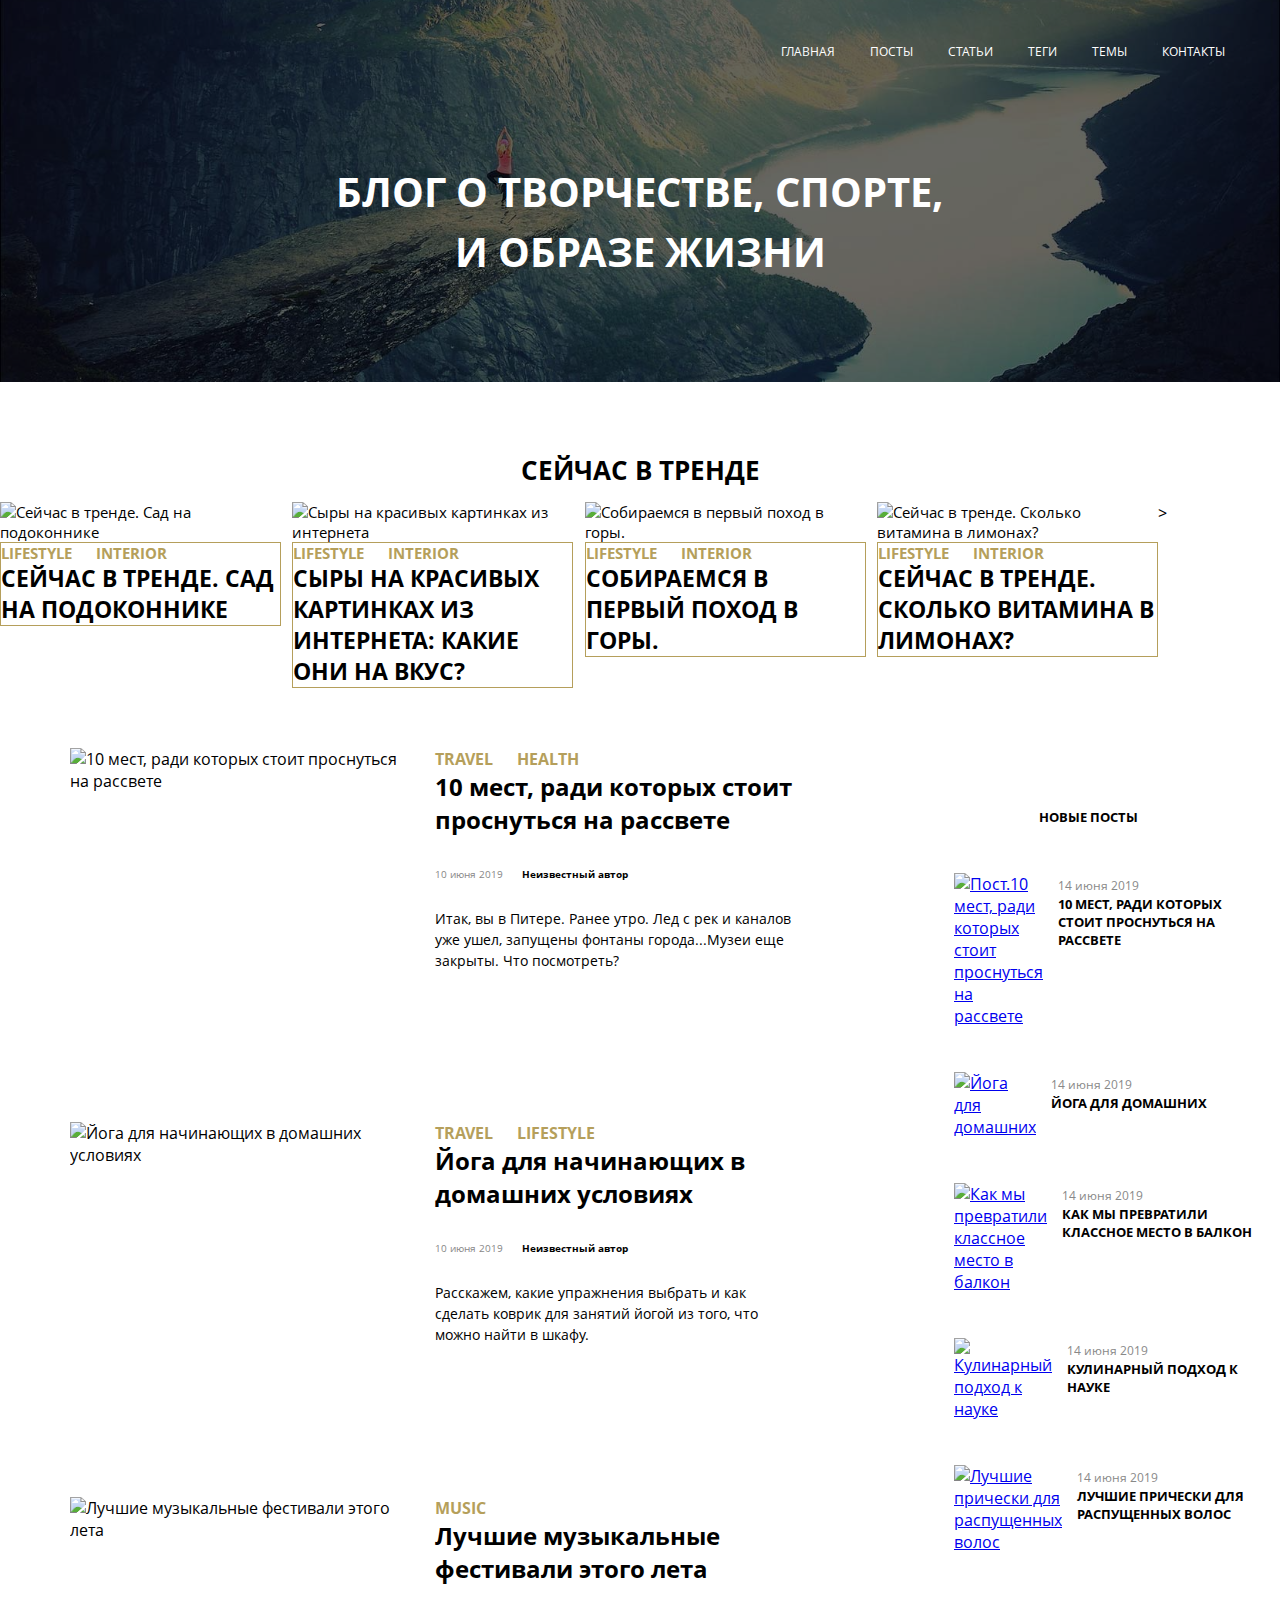
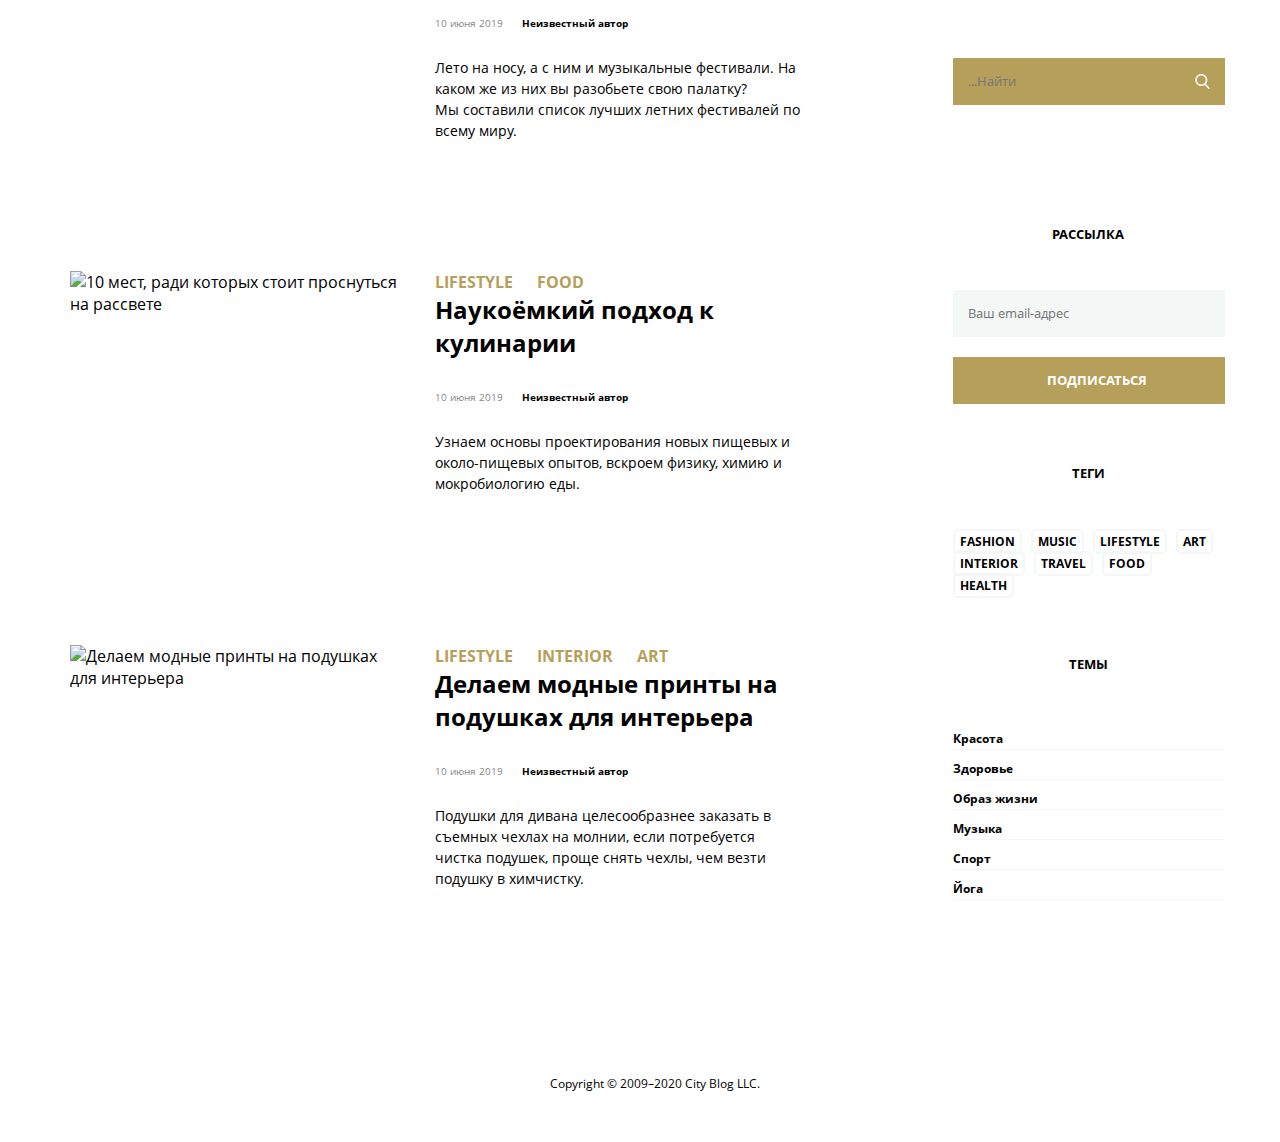
==== commit 810831af: "Add files via upload" ====
--- a/index.html
+++ b/index.html
@@ -41,7 +41,7 @@
 
     <!-основной блок-->
     <div class="title-name">
-        <h2 class="boxes-name">сейчас в тренде!</h2> 
+        <h2 class="boxes-name">сейчас в тренде</h2> 
     </div>
     <div class="container-cards">  
       <div class="card">
@@ -63,47 +63,47 @@
       <div class="card">
         <article class="card-issues">
           <div class="card_img">
-        <img class="card-img" src="../mq-diplom/images/trend1.jpg" alt="Сейчас в тренде. Сад на подоконнике">
-          </div>
-        <div class="card-name">
-          <div class="card-prewiew">
-           <a class="prewiew" href="#0">lifestyle</a>
-           <a class="prewiew" href="#0">interior</a>
-          </div>
-           <div class="card-description">
-            <h2 class="issues-description">Сейчас в тренде. Сад на подоконнике</h2>
-           </div>
-        </div>
-        </article>
-      </div>
-      <div class="card">
-        <article class="card-issues">
-          <div class="card_img">
-        <img class="card-img" src="../mq-diplom/images/trend1.jpg" alt="Сейчас в тренде. Сад на подоконнике">
-          </div>
-        <div class="card-name">
-          <div class="card-prewiew">
-           <a class="prewiew" href="#0">lifestyle</a>
-           <a class="prewiew" href="#0">interior</a>
-          </div>
-           <div class="card-description">
-            <h2 class="issues-description">Сейчас в тренде. Сад на подоконнике</h2>
-           </div>
-        </div>
-        </article>
-      </div>
-      <div class="card">
-        <article class="card-issues">
-          <div class="card_img">
-        <img class="card-img" src="../mq-diplom/images/trend1.jpg" alt="Сейчас в тренде. Сад на подоконнике">
-          </div>
-        <div class="card-name">
-          <div class="card-prewiew">
-           <a class="prewiew" href="#0">lifestyle</a>
-           <a class="prewiew" href="#0">interior</a>
-          </div>
-           <div class="card-description">
-            <h2 class="issues-description">Сейчас в тренде. Сад на подоконнике</h2>
+        <img class="card-img" src="../mq-diplom/images/trend2.jpg" alt="Сыры на красивых картинках из интернета">
+          </div>
+        <div class="card-name">
+          <div class="card-prewiew">
+           <a class="prewiew" href="#0">lifestyle</a>
+           <a class="prewiew" href="#0">interior</a>
+          </div>
+           <div class="card-description">
+            <h2 class="issues-description">Сыры на красивых картинках из интернета: какие они на вкус?</h2>
+           </div>
+        </div>
+        </article>
+      </div>
+      <div class="card">
+        <article class="card-issues">
+          <div class="card_img">
+        <img class="card-img" src="../mq-diplom/images/trend3.jpg" alt="Собираемся в первый поход в горы.">
+          </div>
+        <div class="card-name">
+          <div class="card-prewiew">
+           <a class="prewiew" href="#0">lifestyle</a>
+           <a class="prewiew" href="#0">interior</a>
+          </div>
+           <div class="card-description">
+            <h2 class="issues-description">Собираемся в первый поход в горы.</h2>
+           </div>
+        </div>
+        </article>
+      </div>
+      <div class="card">
+        <article class="card-issues">
+          <div class="card_img">
+        <img class="card-img" src="../mq-diplom/images/trend4.jpg" alt="Сейчас в тренде. Сколько витамина в лимонах?">
+          </div>
+        <div class="card-name">
+          <div class="card-prewiew">
+           <a class="prewiew" href="#0">lifestyle</a>
+           <a class="prewiew" href="#0">interior</a>
+          </div>
+           <div class="card-description">
+            <h2 class="issues-description">Сейчас в тренде. Сколько витамина в лимонах?</h2>
            </div>
         </div>
         </article>
--- a/css/style.css
+++ b/css/style.css
@@ -114,19 +114,30 @@
   }
 .container-cards{
     display: flex;
-    flex-wrap: wrap;
     width: 1170px;
     height:auto;
-    margin-left: auto;
+    margin-left: 0;
     margin-right: auto;
 }
 .card{
-  width:25%;
+  width:24%;
   font-size: 15px;
+  margin-left: 0;
+  margin-right: 1%;
+}
+.card:last-child{
+  margin-right: 0;
 }
 .card-name{
-  box-sizing: content-box;
+  box-sizing: border-box;
   border: 1px solid #b59f5b;
+}
+.card-description{
+ color: black;
+    text-transform: uppercase;
+    text-decoration: none;
+    text-align: start;
+    font-weight: 700; 
 }
 
 .content {
